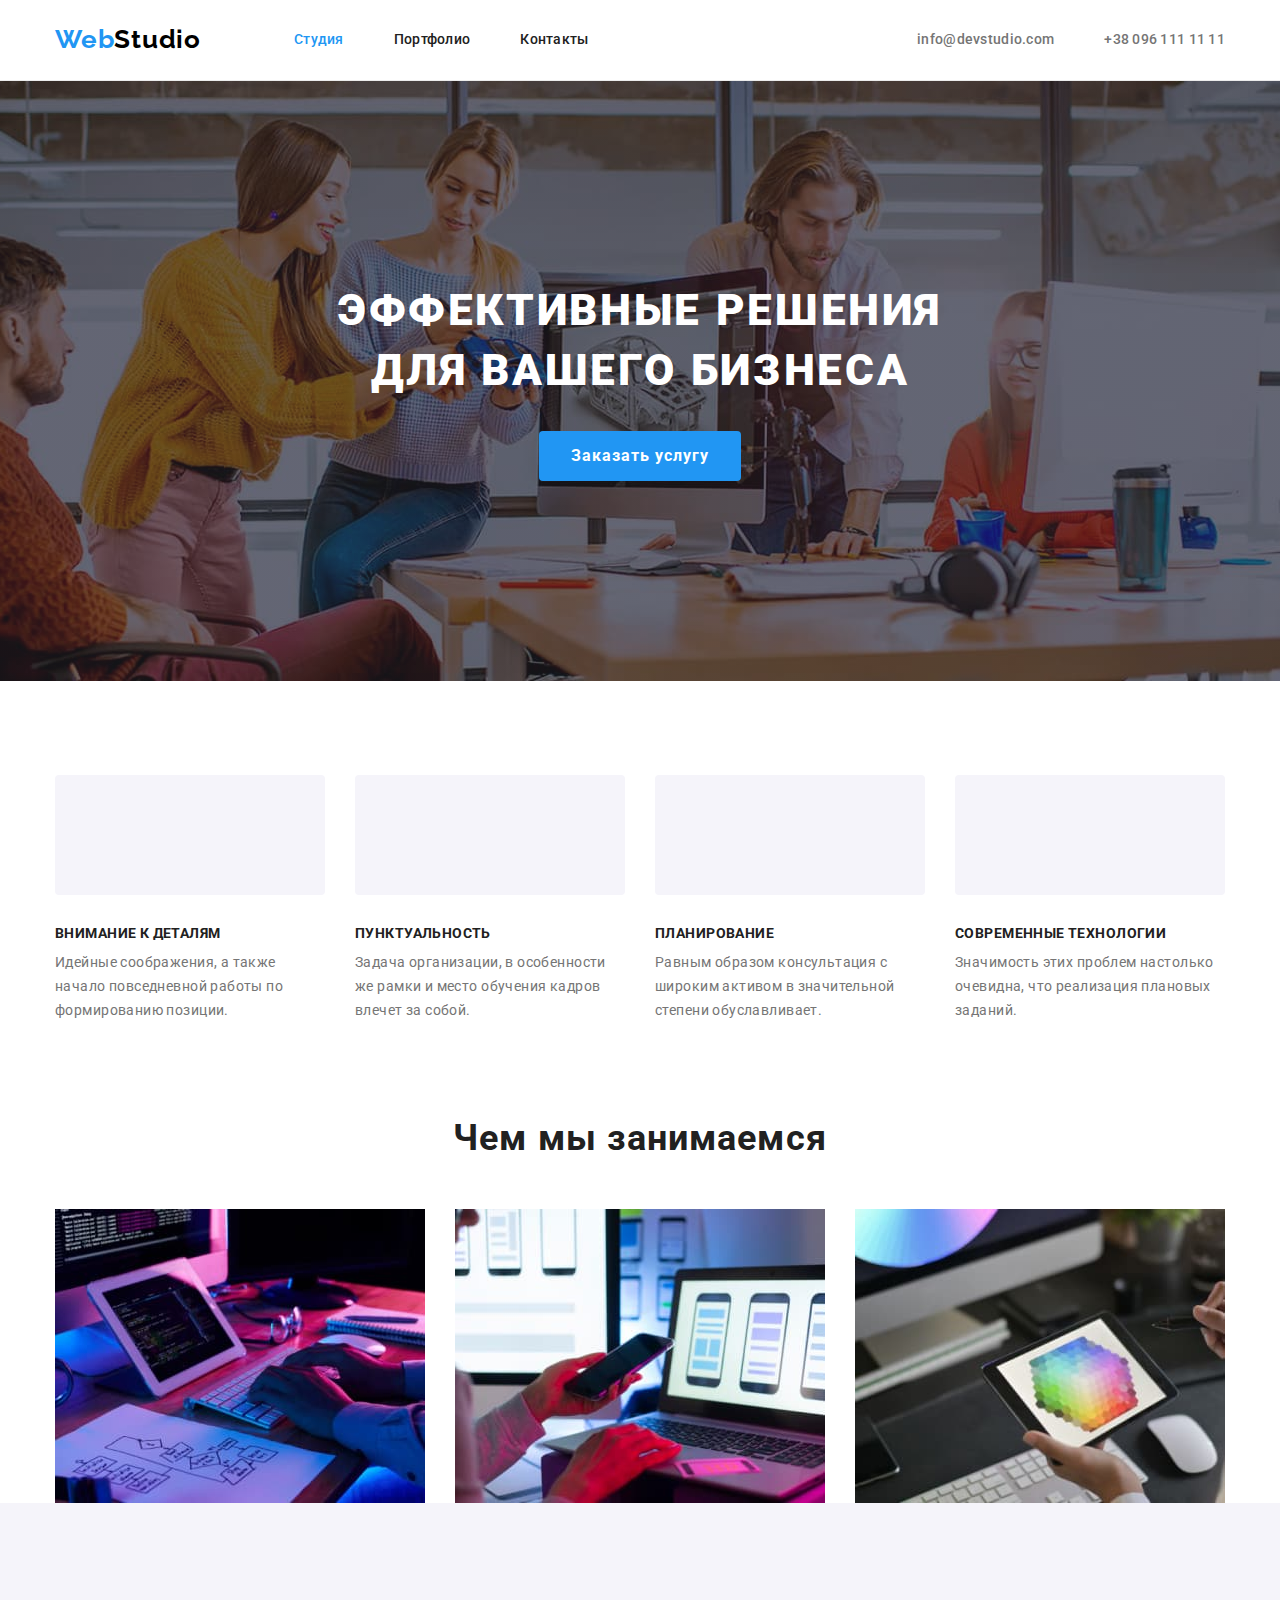
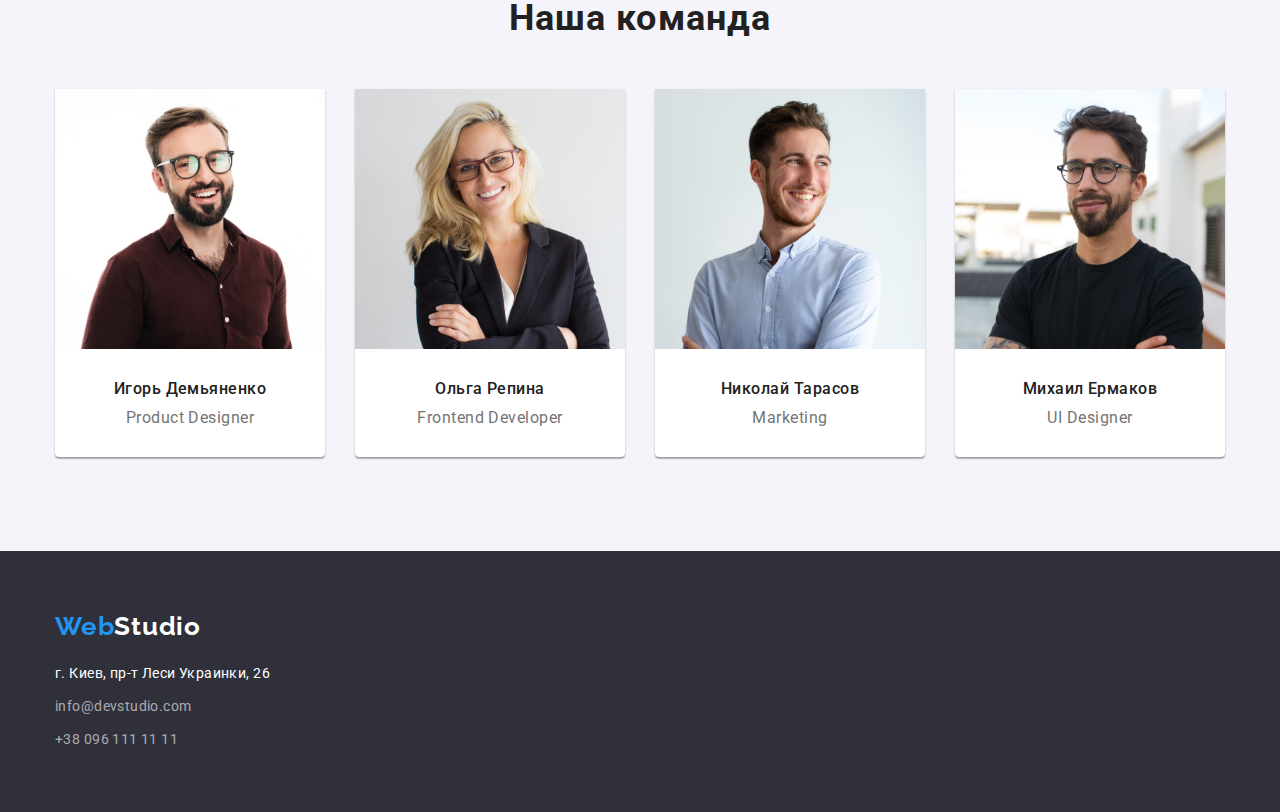
==== index.html @ 43b7c4d9 "залил hero градиентом" ====
<!DOCTYPE html>
<html lang="ru">
<head>
    <meta charset="UTF-8">
    <meta http-equiv="X-UA-Compatible" content="IE=edge">
    <meta name="viewport" content="width=device-width, initial-scale=1.0">
    <title>Студия</title>
    <link rel="preconnect" href="https://fonts.googleapis.com">
    <link rel="preconnect" href="https://fonts.gstatic.com" crossorigin>
    <link href="https://fonts.googleapis.com/css2?family=Raleway:wght@700&family=Roboto:wght@400;500;700;900&display=swap"
        rel="stylesheet">
    <link rel="stylesheet" href="https://cdnjs.cloudflare.com/ajax/libs/modern-normalize/1.1.0/modern-normalize.min.css"/>
    <link rel="stylesheet" href="./css/style.css">
</head>
<body>
    <!-- Шапка сайта -->
    <header class="header">
        <div class="container header-container">
            <nav class="header-nav">
                <a class="header-logo link" href="./index.html"><span class="web-logo">Web</span>Studio</a>
                <ul class="nav-list list">
                    <li class="nav-item"><a class="nav-link link current" href="./index.html">Студия</a></li>
                    <li class="nav-item"><a class="nav-link link" href="./portfolio.html">Портфолио</a></li>
                    <li class="nav-item"><a class="nav-link link" href="">Контакты</a></li>
                </ul>
            </nav>
            <ul class="contact-list list">
                <li class="contact-item"><a class="contact-link link" href="mailto:info@devstudio.com">info@devstudio.com</a></li>
                <li class="contact-item"><a class="contact-link link" href="tel:+380961111111">+38 096 111 11 11</a></li>
            </ul>
        </div>
    </header>
    
    <!-- Основная часть -->
    <main>
        <!-- Герой -->
        <section class="hero">
            <div class="container hero-container">
                <h1 class="hero-title">Эффективные решения <br> для вашего бизнеса</h1>
                <button class="hero-btn" type="button">Заказать услугу</button>
            </div>
        </section>
        <!-- Наши особенности (feature)-->
        <section class="section">
            <div class="container">
                <h2 hidden>Наши особенности</h2>
                <ul class="feature-list list">
                    <li class="feature-item">
                        <div class="feature-box"></div>
                        <h3 class="feature-title">Внимание к деталям</h3>
                        <p class="feature-text">Идейные соображения, а также начало повседневной работы по формированию позиции.</p>
                    </li>
                    <li class="feature-item">
                        <div class="feature-box"></div>
                        <h3 class="feature-title">Пунктуальность</h3>
                        <p class="feature-text">Задача организации, в особенности же рамки и место обучения кадров влечет за собой.</p>
                    </li>
                    <li class="feature-item">
                        <div class="feature-box"></div>
                        <h3 class="feature-title">Планирование</h3>
                        <p class="feature-text">Равным образом консультация с широким активом в значительной степени обуславливает.</p>
                    </li>
                    <li class="feature-item">
                        <div class="feature-box"></div>
                        <h3 class="feature-title">Современные технологии</h3>
                        <p class="feature-text">Значимость этих проблем настолько очевидна, что реализация плановых заданий.</p>
                    </li>
                </ul>
            </div>
        </section>
        <!-- Чем мы занимаемся (activity)-->
        <section class="section no-padding">
            <div class="container">
                <h2 class="activity-title">Чем мы занимаемся</h2>
                <ul class="activity-list list">
                    <li class="activity-item"><img src="./img/img_about1.jpg" alt="чем мы занимаемся" width="370" height="294"></li>
                    <li class="activity-item"><img src="./img/img_about2.jpg" alt="чем мы занимаемся" width="370" height="294"></li>
                    <li class="activity-item"><img src="./img/img_about3.jpg" alt="чем мы занимаемся" width="370" height="294"></li>
                </ul>
            </div>
        </section>
        <!-- Наша команда -->
        <section class="section team">
            <div class="container">
                <h2 class="team-title">Наша команда</h2>
                <ul class="team-list list">
                    <li class="team-item">
                        <img class="team-photo" src="img/team_card_1.jpg" alt="Игорь Демьяненко" width="270">
                        <h3 class="team-title-name">Игорь Демьяненко</h3>
                        <p class="team-text">Product Designer</p>
                    </li>
                    <li class="team-item">
                        <img class="team-photo" src="img/team_card_2.jpg" alt="Ольга Репина" width="270">
                        <h3 class="team-title-name">Ольга Репина</h3>
                        <p class="team-text">Frontend Developer</p>
                    </li>
                    <li class="team-item">
                        <img class="team-photo" src="img/team_card_3.jpg" alt="Николай Тарасов" width="270">
                        <h3 class="team-title-name">Николай Тарасов</h3>
                        <p class="team-text">Marketing</p>
                    </li>
                    <li class="team-item">
                        <img class="team-photo" src="img/team_card_4.jpg" alt="Михаил Ермаков" width="270">
                        <h3 class="team-title-name">Михаил Ермаков</h3>
                        <p class="team-text">UI Designer</p>
                    </li>
                </ul>
            </div>
        </section>
    </main>
    
    <!-- Подвал -->
    <footer class="footer">
        <div class="container">
            <a class="footer-logo link" href="./index.html"><span class="web-logo">Web</span>Studio</a>
            <address class="footer-adress">
                <ul class="footer-list list">
                    <li class="footer-item"><a class="footer-link link adr" href="https://goo.gl/maps/FyRtDCah4eufWKgu7" target="_blank">г. Киев, пр-т Леси Украинки, 26</a></li>
                    <li class="footer-item"><a class="footer-link link" href="mailto:info@devstudio.com">info@devstudio.com</a></li>
                    <li class="footer-item"><a class="footer-link link" href="tel:+380961111111">+38 096 111 11 11</a></li>
                </ul>
            </address>
        </div>
    </footer>
</body>
</html>
---- css/style.css ----
/* основной цвет текста #212121 */
/* вторичный цвет текста #757575 */
/* имейл и телефон в футере rgba(255, 255, 255, 0,6) */
/* акцент #2196F3 */
/* основной белый фон и белый шрифт #FFFFFF */
/* серый фон #F5F4FA */
/* темно синий фон героя и футера #2F303A */

:root {
  --main-text-color: #212121;
  --secondary-text-color: #757575;
  --white-text-color: #ffffff;
  --accent-color: #2196f3;
  --backgr-btn-color: #f5f4fa;
  --card-set-gap: 30px;
}
p,
h1,
h2,
h3 {
  margin: 0;
}
ul {
  margin: 0;
  padding-left: 0;
}
img {
  display: block;
  max-width: 100%;
  height: auto;
}
body {
  font-family: 'Roboto', sans-serif;
  color: var(--main-text-color);
  background-color: #ffffff;
}
/* основной цвет текста */
.feature-title,
.activity-title,
.team-title,
.team-title-name,
.work-title {
  color: var(--main-text-color);
}
/* вторичный цвет текста */
.contact-link,
.feature-text,
.team-text,
.work-text {
  color: var(--secondary-text-color);
}
/* Убираем точки перед списком */
.list {
  list-style: none;
}
/* Убираем подчеркивание у ссылок */
.link {
  text-decoration: none;
}
.section {
  padding-top: 94px;
  padding-bottom: 94px;
}
.section.no-padding {
  padding-top: 0;
  padding-bottom: 0;
}
.container {
  width: 1200px;
  margin: 0 auto;
  padding-left: 15px;
  padding-right: 15px;
}

/*-------------- HEADER-------------- */
.header {
  padding-top: 24px;
  padding-bottom: 25px;
  border-bottom: 1px solid #ececec;
}
.header-container {
  display: flex;
  align-items: center;
}
.header-nav {
  display: flex;
  align-items: center;
}
/* Основной цвет логотипа */
.header-logo {
  margin-right: 93px;

  font-family: 'Raleway', sans-serif;
  font-weight: 700;
  font-size: 26px;
  line-height: calc(31 / 26);
  letter-spacing: 0.03em;
  color: #000000;
}
/* Красит часть логотипа в синий цвет в хидере и футере*/
.web-logo {
  color: var(--accent-color);
}
/* элементы навигации в хидере студии*/
.nav-list {
  display: flex;
}
.nav-link {
  font-weight: 500;
  font-size: 14px;
  line-height: calc(16 / 14);
  letter-spacing: 0.02em;
  color: inherit;
}
.nav-link:hover,
.nav-link:focus {
  color: var(--accent-color);
}
.nav-link.current {
  color: var(--accent-color);
}
.nav-item:not(:last-child) {
  margin-right: 50px;
}
.contact-list {
  margin-left: auto;
  display: flex;
}
.contact-link {
  font-weight: 500;
  font-size: 14px;
  line-height: calc(16 / 14);
  letter-spacing: 0.02em;
}
.contact-link:hover,
.contact-link:focus {
  color: var(--accent-color);
}
.contact-item:not(:last-child) {
  margin-right: 50px;
}
/*----------- HERO------------- */
.hero {
  margin: 0 auto;
  max-width: 1600px;
  height: 600px;

  background-color: #c4c4c4;
  background-image: linear-gradient(
      to right,
      rgba(47, 48, 58, 0.4),
      rgba(47, 48, 58, 0.4)
    ),
    url(../img/hero.jpg);
  background-repeat: no-repeat;
  background-position: center;
  background-size: cover;
}
.hero-container {
  padding-bottom: 200px;
  text-align: center;
}
.hero-title {
  padding-top: 200px;
  margin-bottom: 30px;

  font-weight: 900;
  font-size: 44px;
  line-height: 1.36;
  text-align: center;
  letter-spacing: 0.06em;
  text-transform: uppercase;
  color: var(--white-text-color);
}
/* Кнопка героя */
.hero-btn {
  padding: 8px 30px;

  font-family: inherit;
  font-weight: 700;
  font-size: 16px;
  line-height: 1.87;
  letter-spacing: 0.06em;
  color: var(--white-text-color);
  background-color: var(--accent-color);
  border-color: transparent;
  cursor: pointer;
  border-radius: 4px;
}

/*-------НАШИ ОСОБЕННОСТИ------- */
.feature-list {
  display: flex;
}
.feature-item:not(:last-child) {
  margin-right: 30px;
}
.feature-box {
  margin-bottom: 30px;
  width: 270px;
  height: 120px;
  background-color: var(--backgr-btn-color);
  border-radius: 4px;
}
.feature-title {
  margin-bottom: 10px;

  font-size: 14px;
  line-height: calc(16 / 14);
  letter-spacing: 0.03em;
  text-transform: uppercase;
}
.feature-text {
  font-size: 14px;
  line-height: 1.71;
  letter-spacing: 0.03em;
}

/*-------ЧЕМ ЗАНИМАЕМСЯ------- */
.activity-list {
  display: flex;
}
.activity-item:not(:last-child) {
  margin-right: 30px;
}
.activity-title {
  margin-bottom: 50px;

  font-size: 36px;
  line-height: calc(42 / 36);
  text-align: center;
  letter-spacing: 0.03em;
}

/*-------НАША КОМАНДА------- */
.team {
  background-color: var(--backgr-btn-color);
}
.team-list {
  display: flex;
  padding-top: 0px;
}
.team-item:not(:last-child) {
  margin-right: 30px;
}
.team-item {
  border-radius: 0px 0px 4px 4px;
  box-shadow: 0px 1px 3px rgba(0, 0, 0, 0.12), 0px 1px 1px rgba(0, 0, 0, 0.14),
    0px 2px 1px rgba(0, 0, 0, 0.2);
  background-color: #ffffff;
}
.team-photo {
  margin-bottom: 30px;
}
.team-title {
  margin-bottom: 50px;

  font-size: 36px;
  line-height: calc(42 / 36);
  text-align: center;
  letter-spacing: 0.03em;
}
.team-title-name {
  margin-bottom: 10px;

  font-weight: 500;
  font-size: 16px;
  line-height: calc(19 / 16);
  text-align: center;
  letter-spacing: 0.03em;
}
.team-text {
  padding-bottom: 30px;

  font-size: 16px;
  line-height: calc(19 / 16);
  text-align: center;
  letter-spacing: 0.03em;
}

/*---КНОПКИ ФИЛЬТРОВ В ПОРТФОЛИО---*/
.filter-list {
  display: flex;
  margin-bottom: 50px;
  justify-content: center;
}
.filter-item:not(:last-child) {
  margin-right: 8px;
}
.filter-btn {
  padding: 4px 20px;

  font-family: inherit;
  font-weight: 500;
  font-size: 16px;
  line-height: 1.62;
  text-align: center;
  letter-spacing: 0.03em;
  color: var(--main-text-color);
  background-color: var(--backgr-btn-color);
  border-color: transparent;
  cursor: pointer;
  border-radius: 4px;
}
.filter-btn:hover,
.filter-btn:focus {
  color: var(--white-text-color);
  background-color: var(--accent-color);
}
.filter-btn.current {
  color: var(--white-text-color);
  background-color: var(--accent-color);
}

/*--------ПРИМЕРЫ РАБОТ ПОРТФОЛИО------ */
.work-list {
  display: flex;
  flex-wrap: wrap;
  margin-left: calc(-1 * var(--card-set-gap));
  margin-top: calc(-1 * var(--card-set-gap));
}
.work-item {
  flex-basis: calc(100% / 3 - var(--card-set-gap));
  margin-left: var(--card-set-gap);
  margin-top: var(--card-set-gap);
  border: 1px solid #eeeeee;
}
.work-photo {
  margin-bottom: 20px;
}
.work-content {
  padding-left: 24px;
  padding-bottom: 20px;
}
.work-title {
  margin-bottom: 4px;

  font-size: 18px;
  line-height: 2;
  letter-spacing: 0.06em;
}
.work-text {
  font-size: 16px;
  line-height: 1.87;
  letter-spacing: 0.03em;
}

/*----------- FOOTER------------- */
.footer {
  background-color: #2f303a;
}
.footer-logo {
  display: block;
  padding-top: 60px;
  margin-bottom: 20px;

  font-family: 'Raleway', sans-serif;
  font-weight: 700;
  font-size: 26px;
  line-height: calc(31 / 26);
  letter-spacing: 0.03em;
  color: var(--white-text-color);
}
.footer-item:not(:last-child) {
  margin-bottom: 9px;
}
.footer-list {
  padding-bottom: 60px;
}
.footer-link {
  font-style: normal;
  font-size: 14px;
  line-height: 1.71;
  letter-spacing: 0.03em;
  color: rgba(255, 255, 255, 0.6);
}
.footer-link.adr {
  color: var(--white-text-color);
}
.footer-link:hover,
.footer-link:focus {
  color: var(--accent-color);
}
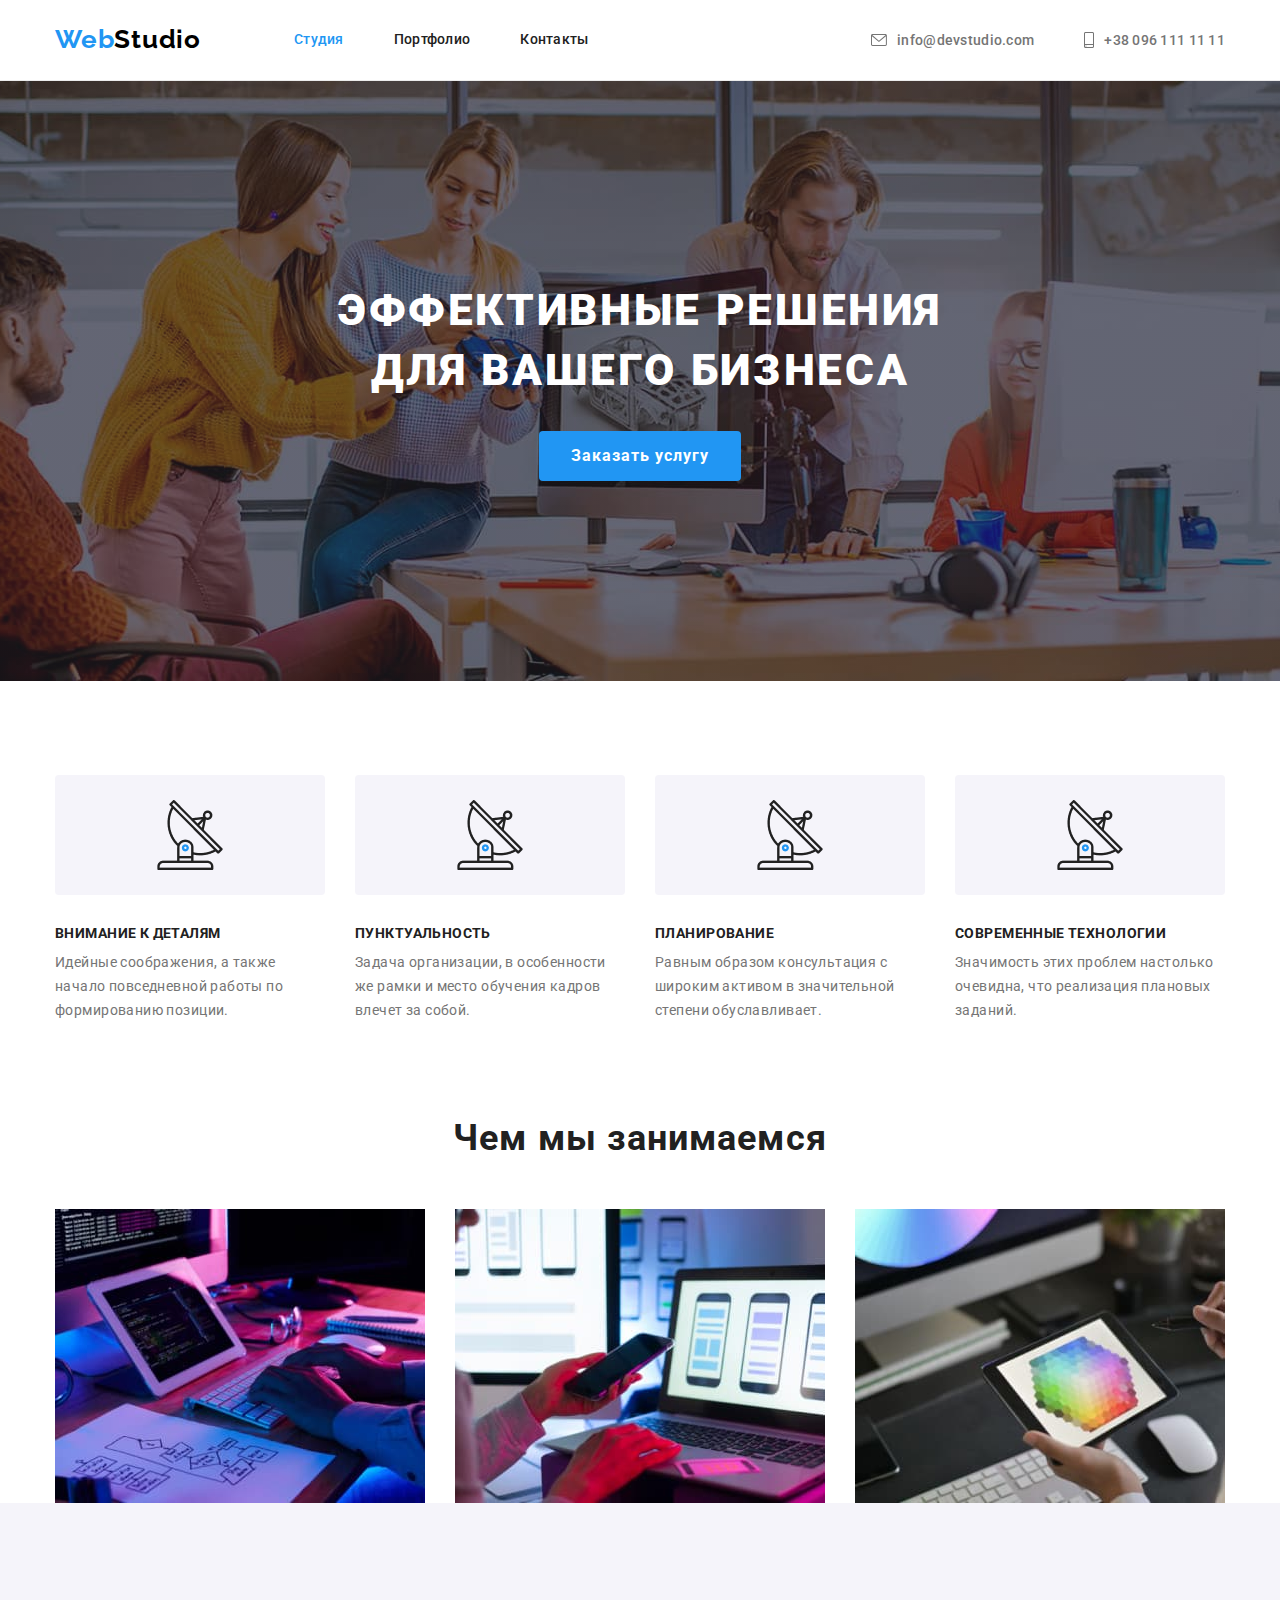
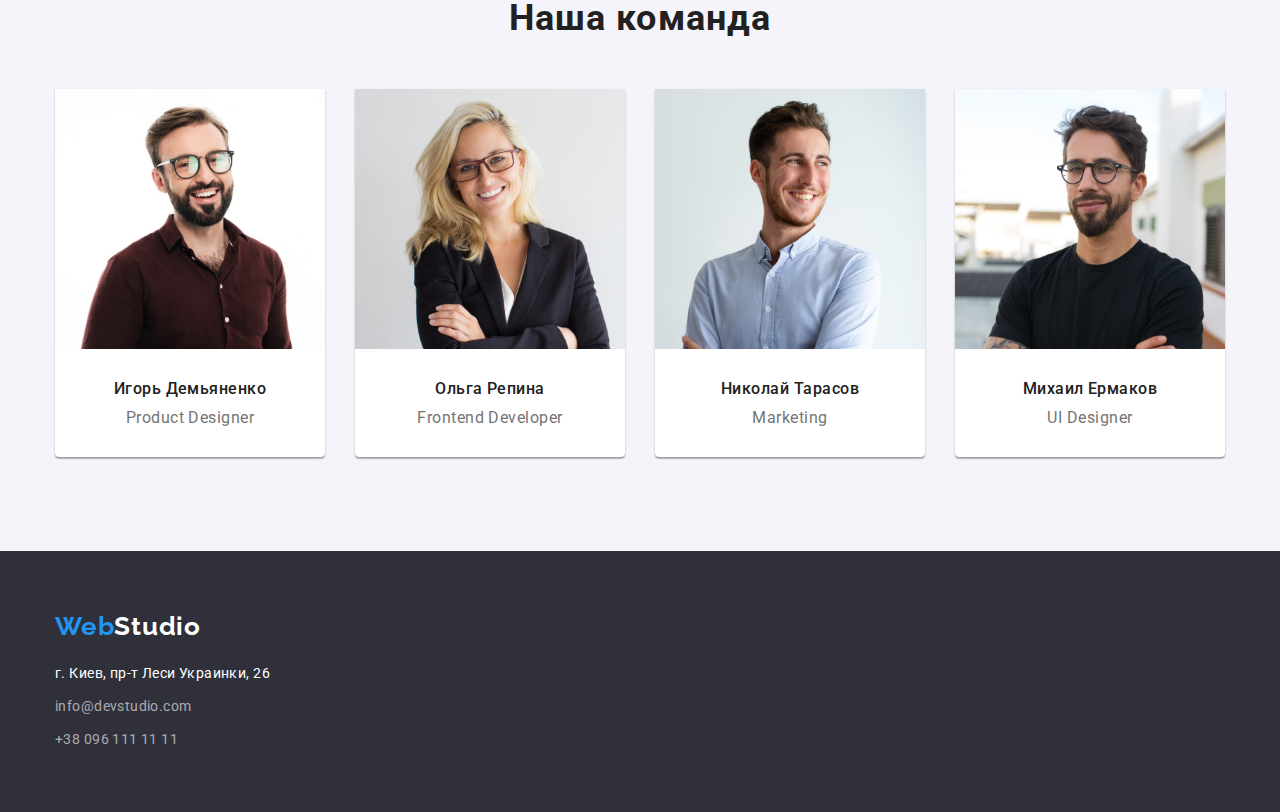
==== commit 0569d636: "сделал спрайт на иконки хидера" ====
--- a/index.html
+++ b/index.html
@@ -25,8 +25,22 @@
                 </ul>
             </nav>
             <ul class="contact-list list">
-                <li class="contact-item"><a class="contact-link link" href="mailto:info@devstudio.com">info@devstudio.com</a></li>
-                <li class="contact-item"><a class="contact-link link" href="tel:+380961111111">+38 096 111 11 11</a></li>
+                <li class="contact-item">
+                    <a class="contact-link link" href="mailto:info@devstudio.com">
+                        <svg class="mail-icon" width="16" height="12">
+                            <use href="./img/icons.svg#icon-envelope"></use>
+                        </svg>
+                        info@devstudio.com
+                    </a>
+                </li>
+                <li class="contact-item">
+                    <a class="contact-link link" href="tel:+380961111111">
+                        <svg class="phone-icon" width="10" height="16">
+                            <use href="./img/icons.svg#icon-smartphone"></use>
+                        </svg>
+                        +38 096 111 11 11
+                    </a>
+               </li>
             </ul>
         </div>
     </header>
@@ -46,22 +60,18 @@
                 <h2 hidden>Наши особенности</h2>
                 <ul class="feature-list list">
                     <li class="feature-item">
-                        <div class="feature-box"></div>
                         <h3 class="feature-title">Внимание к деталям</h3>
                         <p class="feature-text">Идейные соображения, а также начало повседневной работы по формированию позиции.</p>
                     </li>
                     <li class="feature-item">
-                        <div class="feature-box"></div>
                         <h3 class="feature-title">Пунктуальность</h3>
                         <p class="feature-text">Задача организации, в особенности же рамки и место обучения кадров влечет за собой.</p>
                     </li>
                     <li class="feature-item">
-                        <div class="feature-box"></div>
                         <h3 class="feature-title">Планирование</h3>
                         <p class="feature-text">Равным образом консультация с широким активом в значительной степени обуславливает.</p>
                     </li>
                     <li class="feature-item">
-                        <div class="feature-box"></div>
                         <h3 class="feature-title">Современные технологии</h3>
                         <p class="feature-text">Значимость этих проблем настолько очевидна, что реализация плановых заданий.</p>
                     </li>
--- a/css/style.css
+++ b/css/style.css
@@ -123,10 +123,13 @@
   margin-right: 50px;
 }
 .contact-list {
+  display: flex;
   margin-left: auto;
-  display: flex;
 }
 .contact-link {
+  display: flex;
+  align-items: center;
+
   font-weight: 500;
   font-size: 14px;
   line-height: calc(16 / 14);
@@ -139,6 +142,27 @@
 .contact-item:not(:last-child) {
   margin-right: 50px;
 }
+.mail-icon,
+.phone-icon {
+  margin-right: 10px;
+  fill: currentColor;
+}
+
+/* .contact-link.mail::before {
+  display: inline-block;
+  content: '';
+  width: 16px;
+  height: 12px;
+  margin-right: 10px;
+  background-image: url('../img/envelope.png');
+  background-size: contain;
+  background-repeat: no-repeat;
+  background-position: center;
+}
+.contact-link.mail:hover::before {
+  background-image: url('../img/envelope.svg');
+} */
+
 /*----------- HERO------------- */
 .hero {
   margin: 0 auto;
@@ -195,11 +219,16 @@
 .feature-item:not(:last-child) {
   margin-right: 30px;
 }
-.feature-box {
+.feature-item::before {
+  display: block;
+  content: '';
   margin-bottom: 30px;
   width: 270px;
   height: 120px;
   background-color: var(--backgr-btn-color);
+  background-image: url(../img/antena.png);
+  background-repeat: no-repeat;
+  background-position: center;
   border-radius: 4px;
 }
 .feature-title {
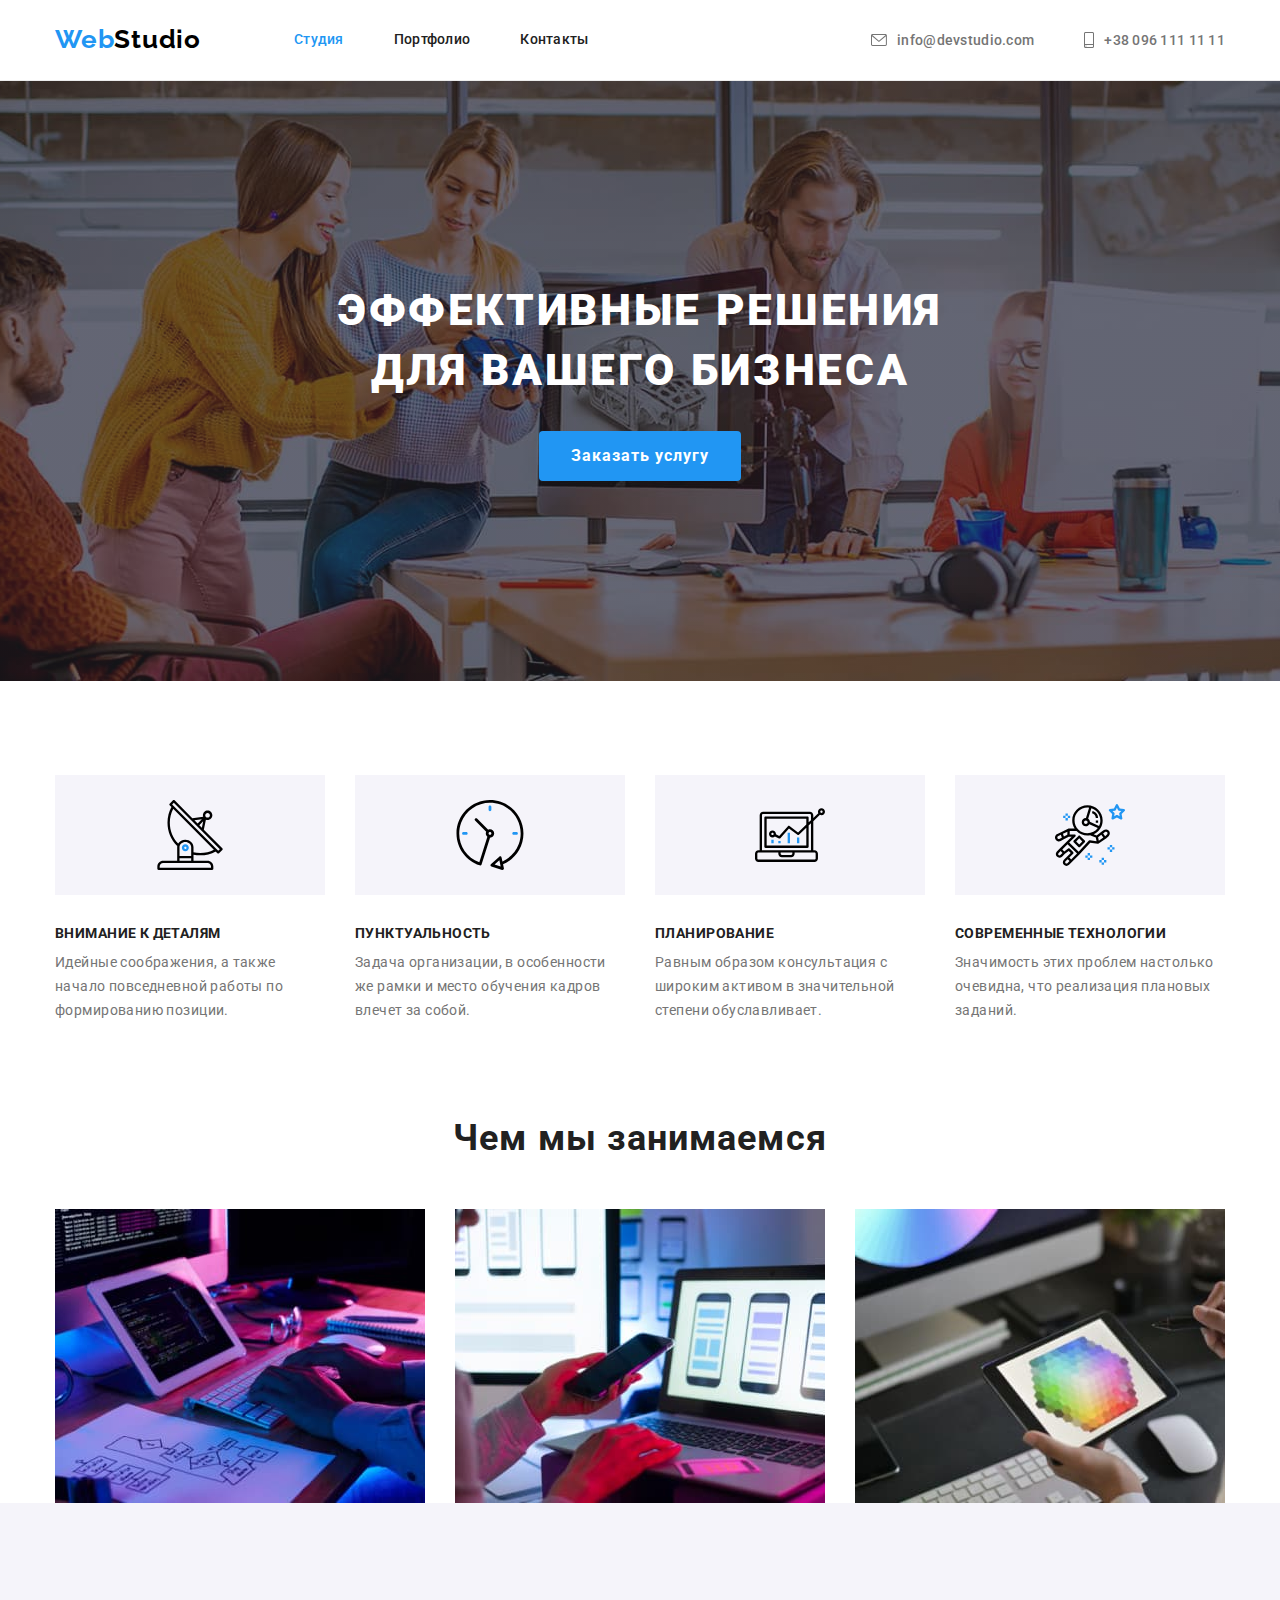
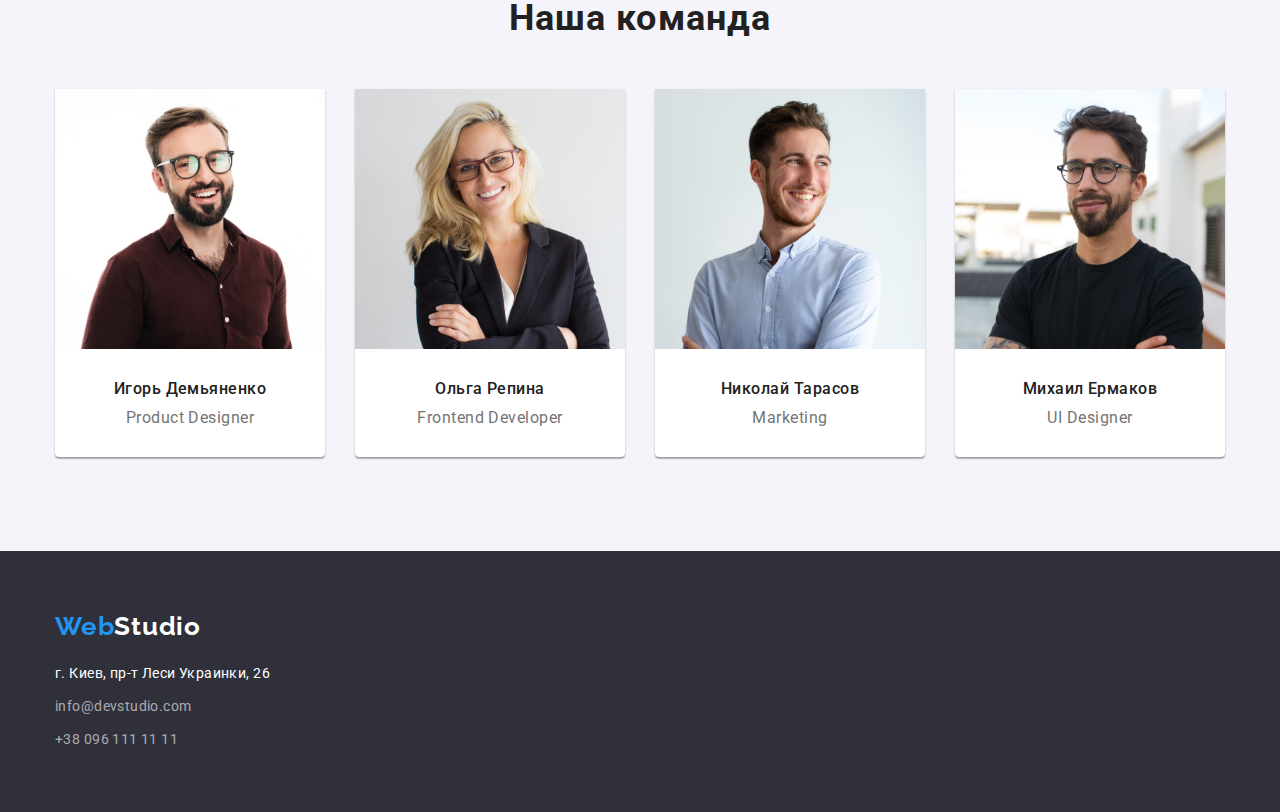
==== commit 4a3c4e5d: "добавил спрайт на фичи" ====
--- a/index.html
+++ b/index.html
@@ -60,18 +60,38 @@
                 <h2 hidden>Наши особенности</h2>
                 <ul class="feature-list list">
                     <li class="feature-item">
+                        <div class="box">
+                            <svg class="antena-icon" width="70" height="70">
+                                <use href="./img/icons.svg#icon-antenna"></use>
+                            </svg>
+                        </div>
                         <h3 class="feature-title">Внимание к деталям</h3>
                         <p class="feature-text">Идейные соображения, а также начало повседневной работы по формированию позиции.</p>
                     </li>
                     <li class="feature-item">
+                        <div class="box">
+                            <svg class="antena-icon" width="70" height="70">
+                                <use href="./img/icons.svg#icon-clock"></use>
+                            </svg>
+                        </div>
                         <h3 class="feature-title">Пунктуальность</h3>
                         <p class="feature-text">Задача организации, в особенности же рамки и место обучения кадров влечет за собой.</p>
                     </li>
                     <li class="feature-item">
+                        <div class="box">
+                            <svg class="antena-icon" width="70" height="70">
+                                <use href="./img/icons.svg#icon-diagram"></use>
+                            </svg>
+                        </div>
                         <h3 class="feature-title">Планирование</h3>
                         <p class="feature-text">Равным образом консультация с широким активом в значительной степени обуславливает.</p>
                     </li>
                     <li class="feature-item">
+                        <div class="box">
+                            <svg class="antena-icon" width="70" height="70">
+                                <use href="./img/icons.svg#icon-astronaut"></use>
+                            </svg>
+                        </div>
                         <h3 class="feature-title">Современные технологии</h3>
                         <p class="feature-text">Значимость этих проблем настолько очевидна, что реализация плановых заданий.</p>
                     </li>
--- a/css/style.css
+++ b/css/style.css
@@ -219,7 +219,17 @@
 .feature-item:not(:last-child) {
   margin-right: 30px;
 }
-.feature-item::before {
+.box {
+  display: flex;
+  margin-bottom: 30px;
+  width: 270px;
+  height: 120px;
+  background-color: var(--backgr-btn-color);
+  align-items: center;
+  justify-content: center;
+}
+
+/* .feature-item::before {
   display: block;
   content: '';
   margin-bottom: 30px;
@@ -230,7 +240,7 @@
   background-repeat: no-repeat;
   background-position: center;
   border-radius: 4px;
-}
+} */
 .feature-title {
   margin-bottom: 10px;
 
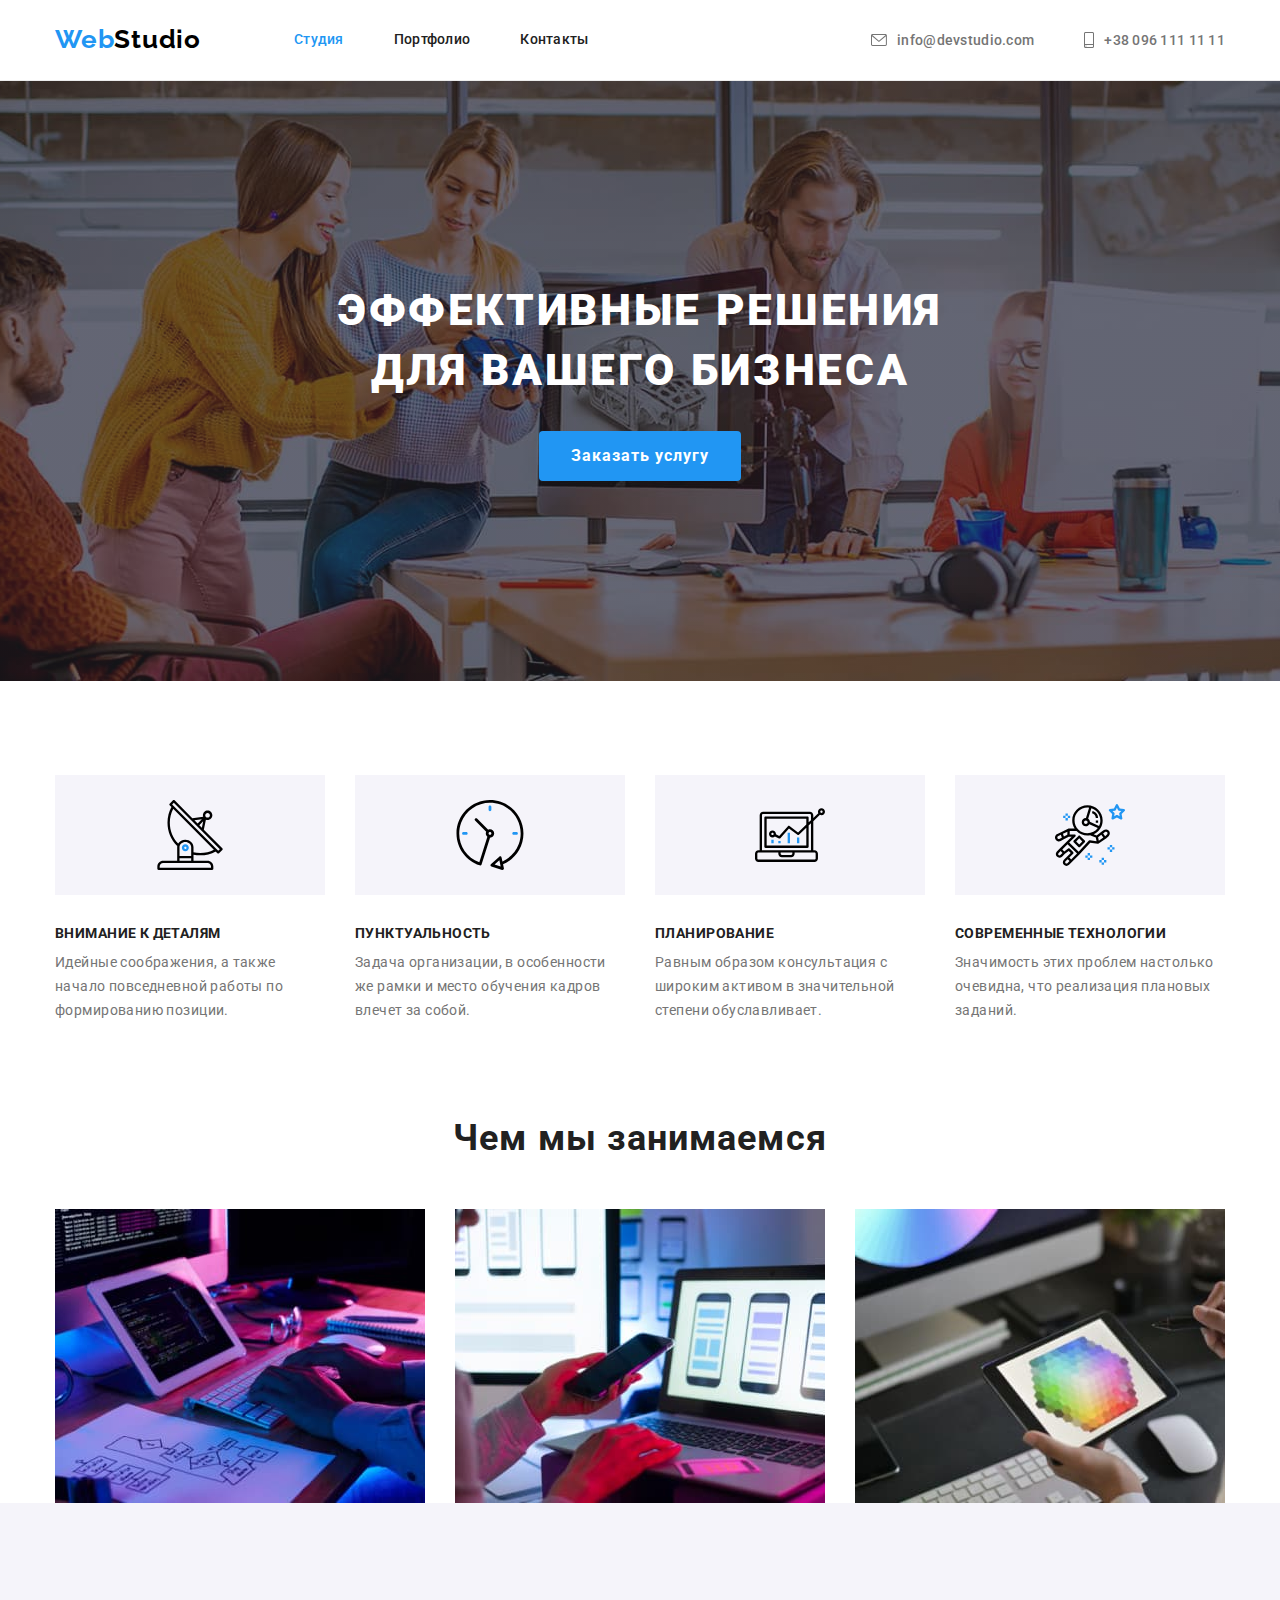
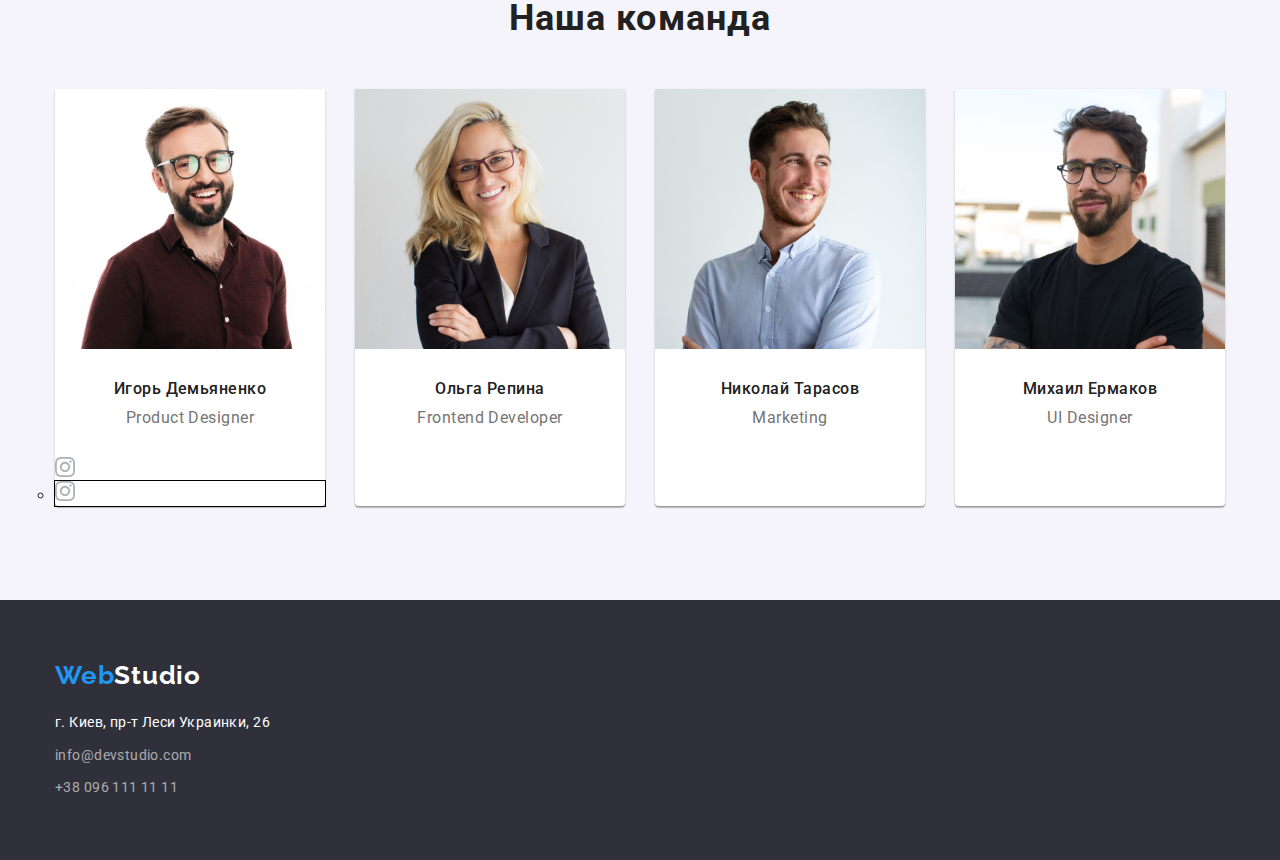
==== commit 72cdef22: "пуш для работы 041021" ====
--- a/index.html
+++ b/index.html
@@ -70,7 +70,7 @@
                     </li>
                     <li class="feature-item">
                         <div class="box">
-                            <svg class="antena-icon" width="70" height="70">
+                            <svg class="clock-icon" width="70" height="70">
                                 <use href="./img/icons.svg#icon-clock"></use>
                             </svg>
                         </div>
@@ -79,7 +79,7 @@
                     </li>
                     <li class="feature-item">
                         <div class="box">
-                            <svg class="antena-icon" width="70" height="70">
+                            <svg class="diagram-icon" width="70" height="70">
                                 <use href="./img/icons.svg#icon-diagram"></use>
                             </svg>
                         </div>
@@ -88,7 +88,7 @@
                     </li>
                     <li class="feature-item">
                         <div class="box">
-                            <svg class="antena-icon" width="70" height="70">
+                            <svg class="astronaut-icon" width="70" height="70">
                                 <use href="./img/icons.svg#icon-astronaut"></use>
                             </svg>
                         </div>
@@ -118,6 +118,16 @@
                         <img class="team-photo" src="img/team_card_1.jpg" alt="Игорь Демьяненко" width="270">
                         <h3 class="team-title-name">Игорь Демьяненко</h3>
                         <p class="team-text">Product Designer</p>
+                        <svg class="instagram-icon" width="20" height="20">
+                            <use href="./img/icons.svg#icon-instagram"></use>
+                        </svg>
+                        <ul class="team-icons">
+                            <li>
+                                <svg class="instagram-icon" width="20" height="20">
+                                    <use href="./img/icons.svg#icon-instagram"></use>
+                                </svg>
+                            </li>
+                        </ul>
                     </li>
                     <li class="team-item">
                         <img class="team-photo" src="img/team_card_2.jpg" alt="Ольга Репина" width="270">
--- a/css/style.css
+++ b/css/style.css
@@ -316,7 +316,13 @@
   text-align: center;
   letter-spacing: 0.03em;
 }
-
+.team-icons {
+  display: flex;
+  outline: 1px solid black;
+}
+.instagram-icon {
+  fill: teal;
+}
 /*---КНОПКИ ФИЛЬТРОВ В ПОРТФОЛИО---*/
 .filter-list {
   display: flex;
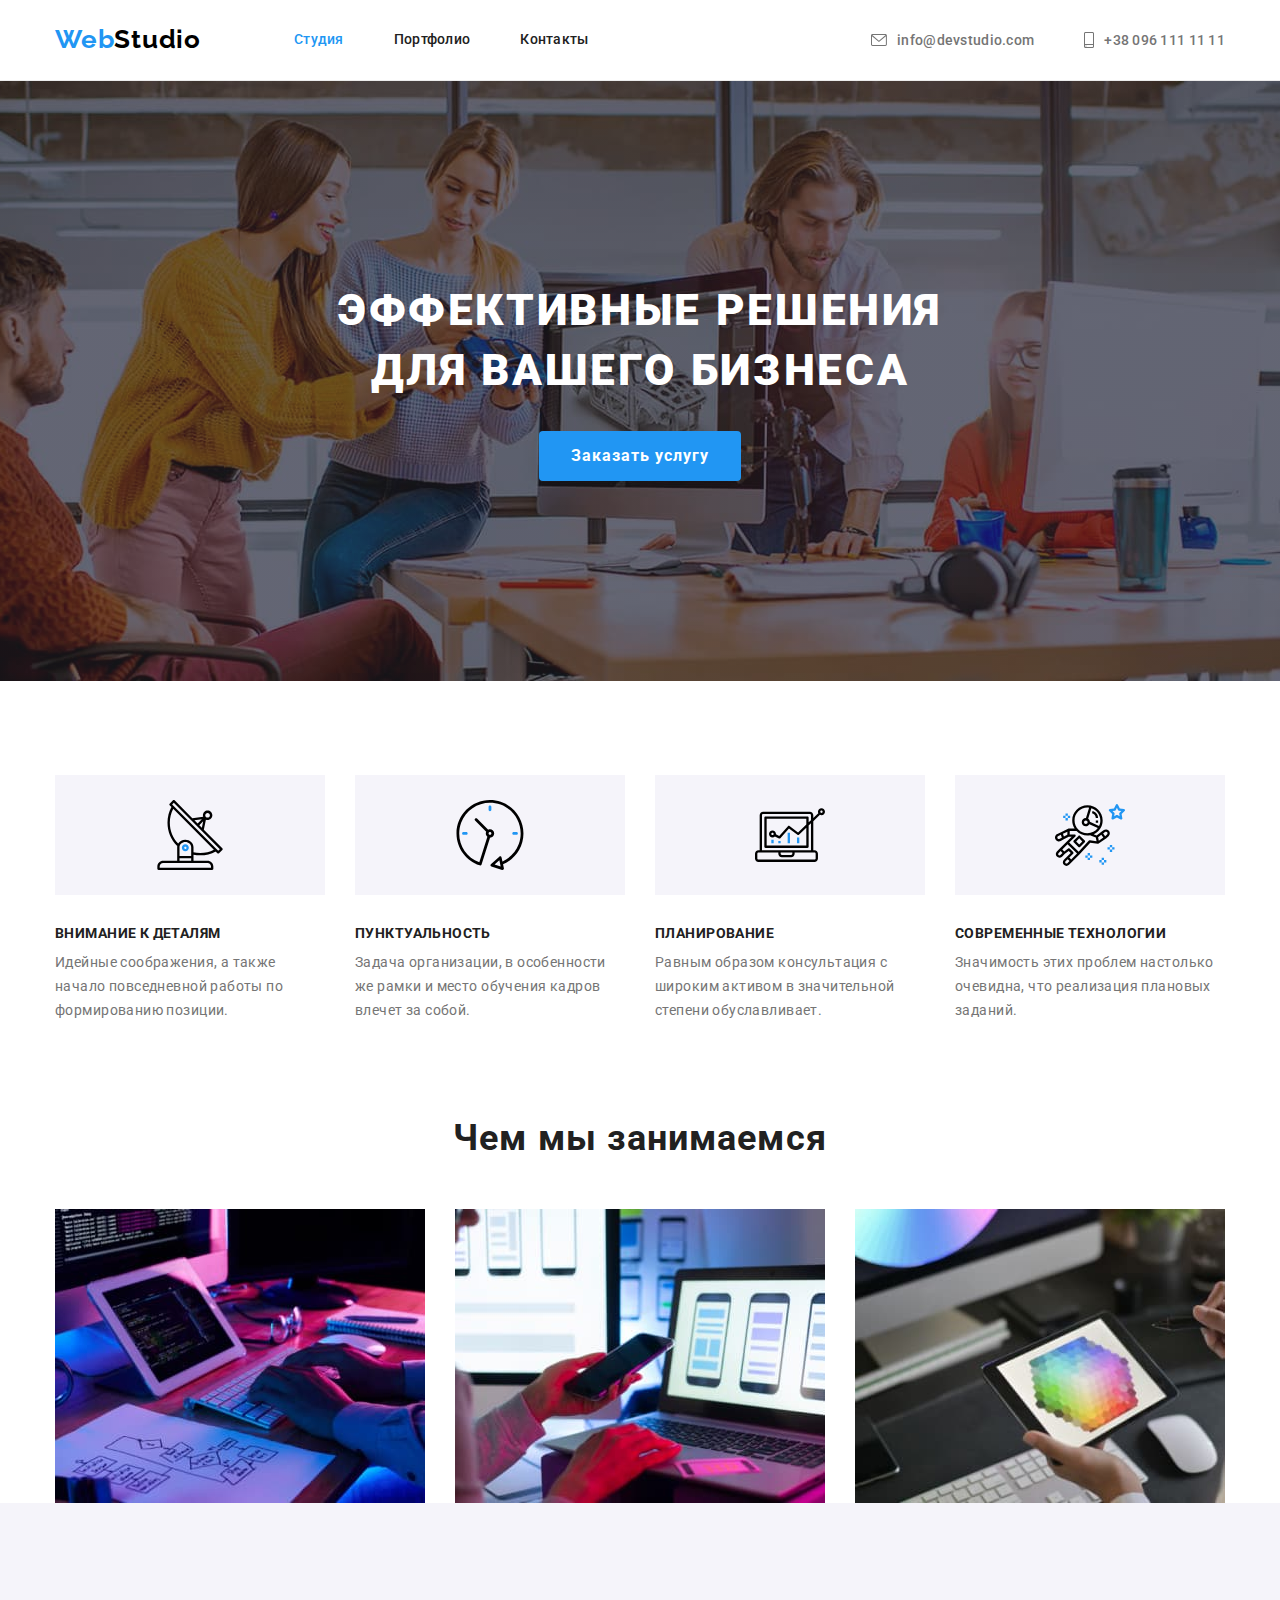
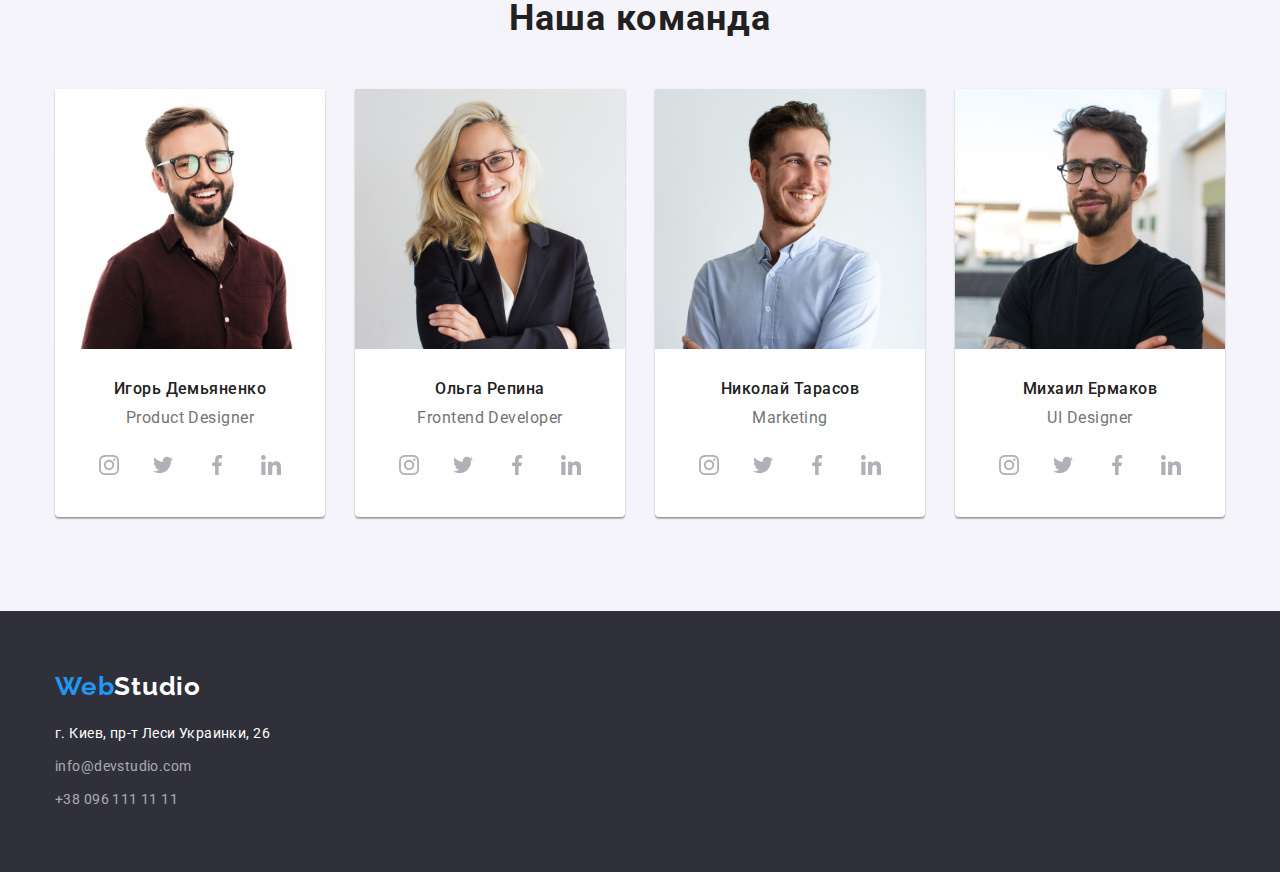
==== commit b618111f: "закончил спрайт для иконок команды" ====
--- a/index.html
+++ b/index.html
@@ -27,7 +27,7 @@
             <ul class="contact-list list">
                 <li class="contact-item">
                     <a class="contact-link link" href="mailto:info@devstudio.com">
-                        <svg class="mail-icon" width="16" height="12">
+                        <svg class="header-icon" width="16" height="12">
                             <use href="./img/icons.svg#icon-envelope"></use>
                         </svg>
                         info@devstudio.com
@@ -35,7 +35,7 @@
                 </li>
                 <li class="contact-item">
                     <a class="contact-link link" href="tel:+380961111111">
-                        <svg class="phone-icon" width="10" height="16">
+                        <svg class="header-icon" width="10" height="16">
                             <use href="./img/icons.svg#icon-smartphone"></use>
                         </svg>
                         +38 096 111 11 11
@@ -61,7 +61,7 @@
                 <ul class="feature-list list">
                     <li class="feature-item">
                         <div class="box">
-                            <svg class="antena-icon" width="70" height="70">
+                            <svg class="feature-icon" width="70" height="70">
                                 <use href="./img/icons.svg#icon-antenna"></use>
                             </svg>
                         </div>
@@ -70,7 +70,7 @@
                     </li>
                     <li class="feature-item">
                         <div class="box">
-                            <svg class="clock-icon" width="70" height="70">
+                            <svg class="feature-icon" width="70" height="70">
                                 <use href="./img/icons.svg#icon-clock"></use>
                             </svg>
                         </div>
@@ -79,7 +79,7 @@
                     </li>
                     <li class="feature-item">
                         <div class="box">
-                            <svg class="diagram-icon" width="70" height="70">
+                            <svg class="feature-icon" width="70" height="70">
                                 <use href="./img/icons.svg#icon-diagram"></use>
                             </svg>
                         </div>
@@ -88,7 +88,7 @@
                     </li>
                     <li class="feature-item">
                         <div class="box">
-                            <svg class="astronaut-icon" width="70" height="70">
+                            <svg class="feature-icon" width="70" height="70">
                                 <use href="./img/icons.svg#icon-astronaut"></use>
                             </svg>
                         </div>
@@ -118,14 +118,34 @@
                         <img class="team-photo" src="img/team_card_1.jpg" alt="Игорь Демьяненко" width="270">
                         <h3 class="team-title-name">Игорь Демьяненко</h3>
                         <p class="team-text">Product Designer</p>
-                        <svg class="instagram-icon" width="20" height="20">
-                            <use href="./img/icons.svg#icon-instagram"></use>
-                        </svg>
-                        <ul class="team-icons">
-                            <li>
-                                <svg class="instagram-icon" width="20" height="20">
-                                    <use href="./img/icons.svg#icon-instagram"></use>
-                                </svg>
+                        <ul class="team-icon-list list">
+                            <li class="team-icon-item">
+                                <a class="team-icon-link link" href="">
+                                    <svg class="team-icon" width="20" height="20">
+                                        <use href="./img/icons.svg#icon-instagram"></use>
+                                    </svg>
+                                </a>
+                            </li>
+                            <li class="team-icon-item">
+                                <a class="team-icon-link link" href="">
+                                    <svg class="team-icon" width="20" height="20">
+                                        <use href="./img/icons.svg#icon-twitter"></use>
+                                    </svg>
+                                </a>
+                            </li>
+                            <li class="team-icon-item">
+                                <a class="team-icon-link link" href="">
+                                    <svg class="team-icon" width="20" height="20">
+                                        <use href="./img/icons.svg#icon-facebook"></use>
+                                    </svg>
+                                </a>
+                            </li>
+                            <li class="team-icon-item">
+                                <a class="team-icon-link link" href="">
+                                    <svg class="team-icon" width="20" height="20">
+                                        <use href="./img/icons.svg#icon-linkedin"></use>
+                                    </svg>
+                                </a>
                             </li>
                         </ul>
                     </li>
@@ -133,16 +153,106 @@
                         <img class="team-photo" src="img/team_card_2.jpg" alt="Ольга Репина" width="270">
                         <h3 class="team-title-name">Ольга Репина</h3>
                         <p class="team-text">Frontend Developer</p>
+                        <ul class="team-icon-list list">
+                            <li class="team-icon-item">
+                                <a class="team-icon-link link" href="">
+                                    <svg class="team-icon" width="20" height="20">
+                                        <use href="./img/icons.svg#icon-instagram"></use>
+                                    </svg>
+                                </a>
+                            </li>
+                            <li class="team-icon-item">
+                                <a class="team-icon-link link" href="">
+                                    <svg class="team-icon" width="20" height="20">
+                                        <use href="./img/icons.svg#icon-twitter"></use>
+                                    </svg>
+                                </a>
+                            </li>
+                            <li class="team-icon-item">
+                                <a class="team-icon-link link" href="">
+                                    <svg class="team-icon" width="20" height="20">
+                                        <use href="./img/icons.svg#icon-facebook"></use>
+                                    </svg>
+                                </a>
+                            </li>
+                            <li class="team-icon-item">
+                                <a class="team-icon-link link" href="">
+                                    <svg class="team-icon" width="20" height="20">
+                                        <use href="./img/icons.svg#icon-linkedin"></use>
+                                    </svg>
+                                </a>
+                            </li>
+                        </ul>
                     </li>
                     <li class="team-item">
                         <img class="team-photo" src="img/team_card_3.jpg" alt="Николай Тарасов" width="270">
                         <h3 class="team-title-name">Николай Тарасов</h3>
                         <p class="team-text">Marketing</p>
+                        <ul class="team-icon-list list">
+                            <li class="team-icon-item">
+                                <a class="team-icon-link link" href="">
+                                    <svg class="team-icon" width="20" height="20">
+                                        <use href="./img/icons.svg#icon-instagram"></use>
+                                    </svg>
+                                </a>
+                            </li>
+                            <li class="team-icon-item">
+                                <a class="team-icon-link link" href="">
+                                    <svg class="team-icon" width="20" height="20">
+                                        <use href="./img/icons.svg#icon-twitter"></use>
+                                    </svg>
+                                </a>
+                            </li>
+                            <li class="team-icon-item">
+                                <a class="team-icon-link link" href="">
+                                    <svg class="team-icon" width="20" height="20">
+                                        <use href="./img/icons.svg#icon-facebook"></use>
+                                    </svg>
+                                </a>
+                            </li>
+                            <li class="team-icon-item">
+                                <a class="team-icon-link link" href="">
+                                    <svg class="team-icon" width="20" height="20">
+                                        <use href="./img/icons.svg#icon-linkedin"></use>
+                                    </svg>
+                                </a>
+                            </li>
+                        </ul>
                     </li>
                     <li class="team-item">
                         <img class="team-photo" src="img/team_card_4.jpg" alt="Михаил Ермаков" width="270">
                         <h3 class="team-title-name">Михаил Ермаков</h3>
                         <p class="team-text">UI Designer</p>
+                        <ul class="team-icon-list list">
+                            <li class="team-icon-item">
+                                <a class="team-icon-link link" href="">
+                                    <svg class="team-icon" width="20" height="20">
+                                        <use href="./img/icons.svg#icon-instagram"></use>
+                                    </svg>
+                                </a>
+                            </li>
+                            <li class="team-icon-item">
+                                <a class="team-icon-link link" href="">
+                                    <svg class="team-icon" width="20" height="20">
+                                        <use href="./img/icons.svg#icon-twitter"></use>
+                                    </svg>
+                                </a>
+                            </li>
+                            <li class="team-icon-item">
+                                <a class="team-icon-link link" href="">
+                                    <svg class="team-icon" width="20" height="20">
+                                        <use href="./img/icons.svg#icon-facebook"></use>
+                                    </svg>
+                                </a>
+                            </li>
+                            <li class="team-icon-item">
+                                <a class="team-icon-link link" href="">
+                                    <svg class="team-icon" width="20" height="20">
+                                        <use href="./img/icons.svg#icon-linkedin"></use>
+                                    </svg>
+                                </a>
+                            </li>
+                        </ul>
                     </li>
                 </ul>
             </div>
--- a/css/style.css
+++ b/css/style.css
@@ -142,8 +142,7 @@
 .contact-item:not(:last-child) {
   margin-right: 50px;
 }
-.mail-icon,
-.phone-icon {
+.header-icon {
   margin-right: 10px;
   fill: currentColor;
 }
@@ -287,6 +286,7 @@
   box-shadow: 0px 1px 3px rgba(0, 0, 0, 0.12), 0px 1px 1px rgba(0, 0, 0, 0.14),
     0px 2px 1px rgba(0, 0, 0, 0.2);
   background-color: #ffffff;
+  padding-bottom: 30px;
 }
 .team-photo {
   margin-bottom: 30px;
@@ -309,20 +309,39 @@
   letter-spacing: 0.03em;
 }
 .team-text {
-  padding-bottom: 30px;
+  margin-bottom: 16px;
 
   font-size: 16px;
   line-height: calc(19 / 16);
   text-align: center;
   letter-spacing: 0.03em;
 }
-.team-icons {
-  display: flex;
-  outline: 1px solid black;
-}
-.instagram-icon {
-  fill: teal;
-}
+.team-icon-list {
+  padding: 0;
+  display: flex;
+  justify-content: center;
+}
+.team-icon-item:not(:last-child) {
+  margin-right: 10px;
+}
+.team-icon-link {
+  display: flex;
+  justify-content: center;
+  align-items: center;
+  width: 44px;
+  height: 44px;
+  border-radius: 50%;
+  color: #afb1b8;
+}
+.team-icon-link:hover,
+.team-icon-link:focus {
+  background-color: var(--accent-color);
+  color: var(--white-text-color);
+}
+.team-icon {
+  fill: currentColor;
+}
+
 /*---КНОПКИ ФИЛЬТРОВ В ПОРТФОЛИО---*/
 .filter-list {
   display: flex;
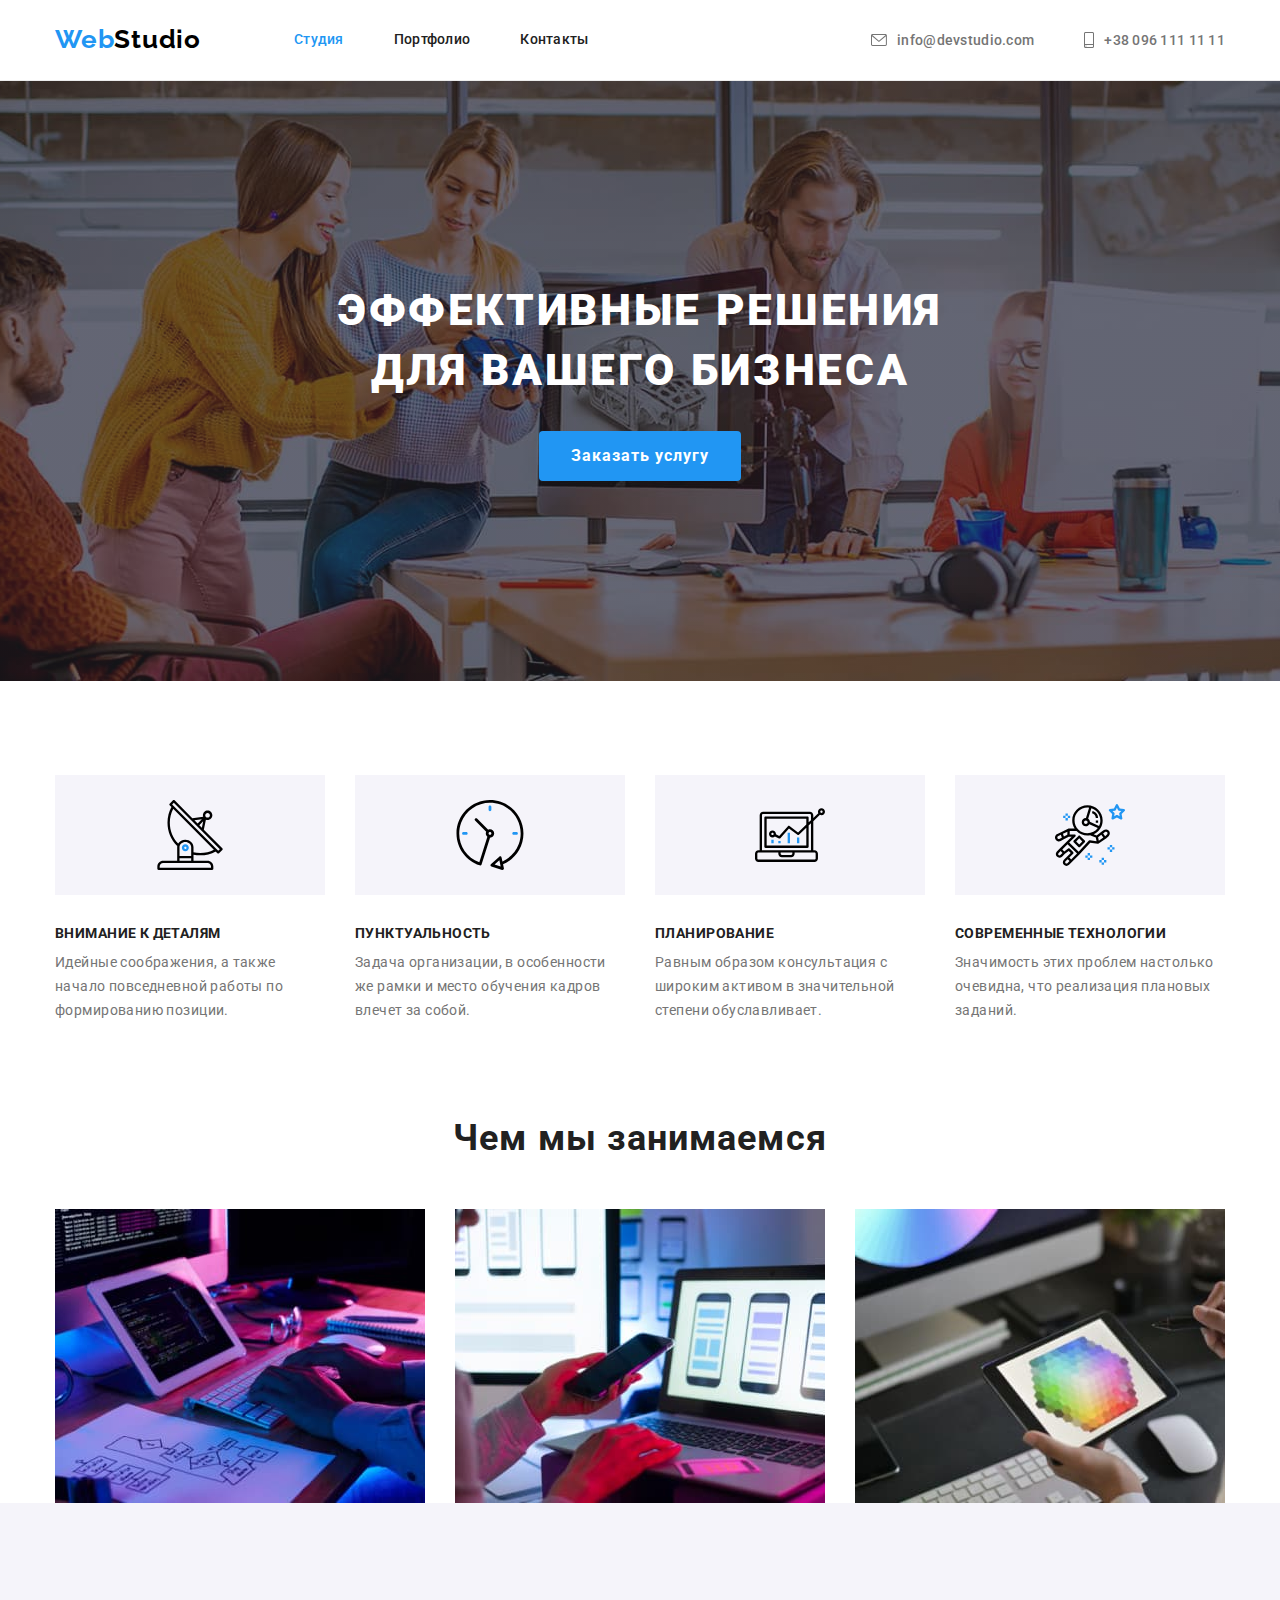
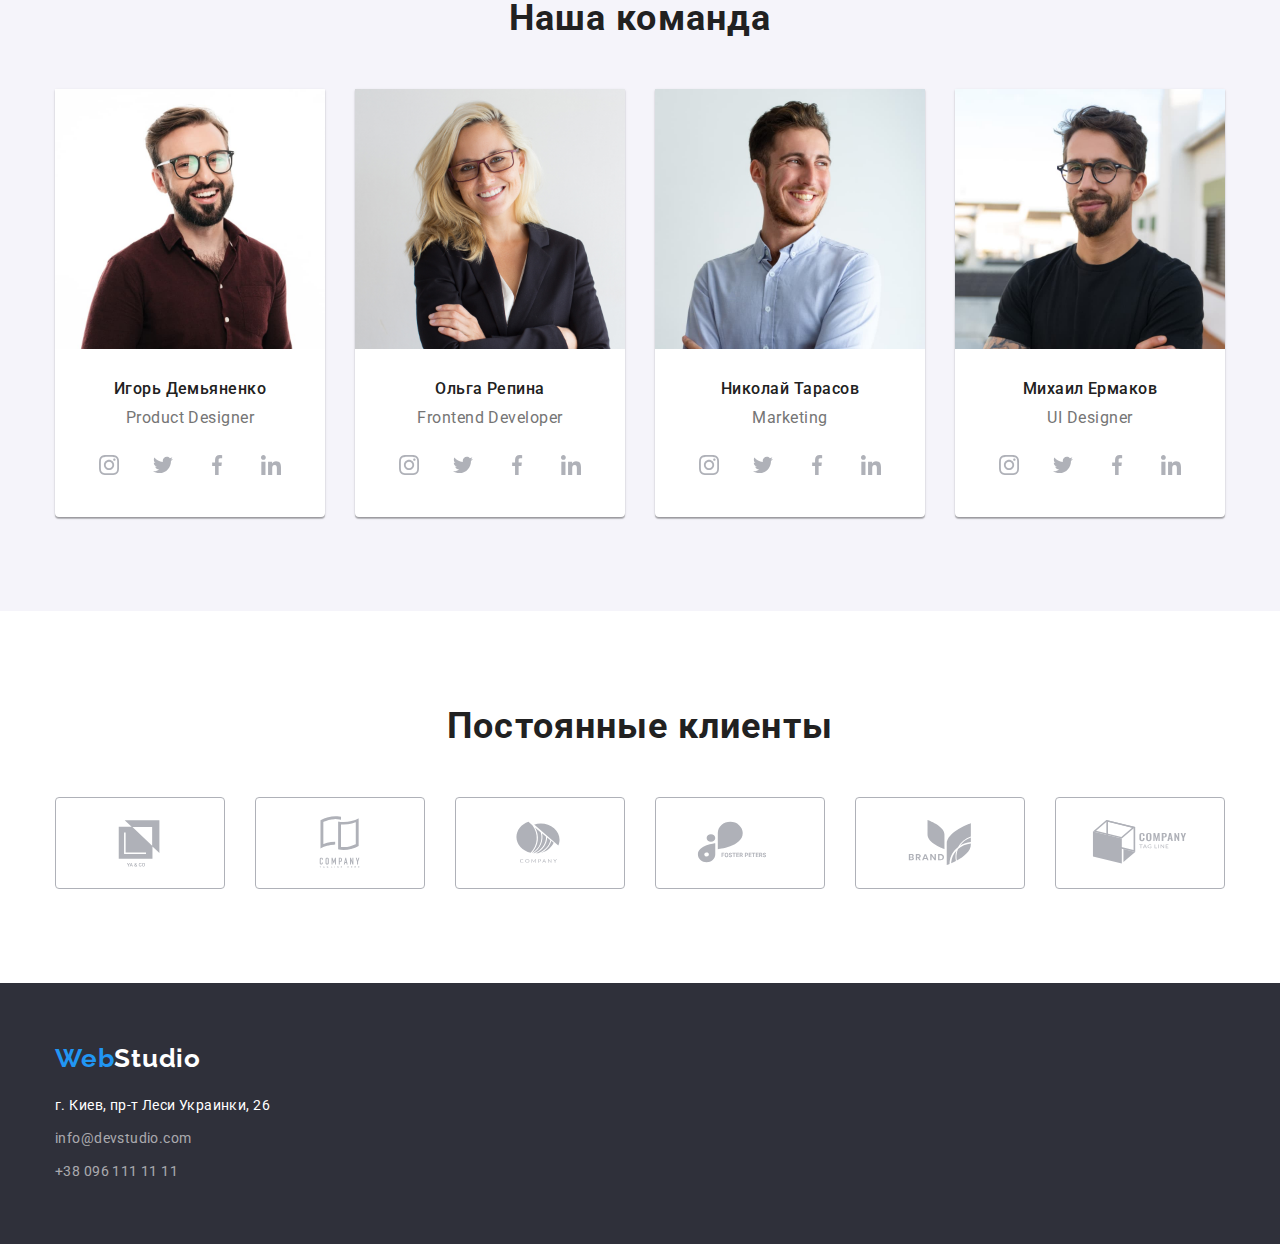
==== commit 019b05f3: "сверстал спрайт по клиентам" ====
--- a/index.html
+++ b/index.html
@@ -60,7 +60,7 @@
                 <h2 hidden>Наши особенности</h2>
                 <ul class="feature-list list">
                     <li class="feature-item">
-                        <div class="box">
+                        <div class="feature-box">
                             <svg class="feature-icon" width="70" height="70">
                                 <use href="./img/icons.svg#icon-antenna"></use>
                             </svg>
@@ -69,7 +69,7 @@
                         <p class="feature-text">Идейные соображения, а также начало повседневной работы по формированию позиции.</p>
                     </li>
                     <li class="feature-item">
-                        <div class="box">
+                        <div class="feature-box">
                             <svg class="feature-icon" width="70" height="70">
                                 <use href="./img/icons.svg#icon-clock"></use>
                             </svg>
@@ -78,7 +78,7 @@
                         <p class="feature-text">Задача организации, в особенности же рамки и место обучения кадров влечет за собой.</p>
                     </li>
                     <li class="feature-item">
-                        <div class="box">
+                        <div class="feature-box">
                             <svg class="feature-icon" width="70" height="70">
                                 <use href="./img/icons.svg#icon-diagram"></use>
                             </svg>
@@ -87,7 +87,7 @@
                         <p class="feature-text">Равным образом консультация с широким активом в значительной степени обуславливает.</p>
                     </li>
                     <li class="feature-item">
-                        <div class="box">
+                        <div class="feature-box">
                             <svg class="feature-icon" width="70" height="70">
                                 <use href="./img/icons.svg#icon-astronaut"></use>
                             </svg>
@@ -253,6 +253,56 @@
                                 </a>
                             </li>
                         </ul>
+                    </li>
+                </ul>
+            </div>
+        </section>
+        <!-- Постоянные клиенты -->
+        <section class="section">
+            <div class="container">
+                <h2 class="client-title">Постоянные клиенты</h2>
+                <ul class="client-list list">
+                    <li class="client-item">
+                        <a class="client-box-link link" href="">
+                            <svg class="client-icon" width="106" height="60">
+                                <use href="./img/icons.svg#icon-client1"></use>
+                            </svg>
+                        </a>
+                    </li>
+                    <li class="client-item">
+                        <a class="client-box-link link" href="">
+                            <svg class="client-icon" width="106" height="60">
+                                <use href="./img/icons.svg#icon-client2"></use>
+                            </svg>
+                        </a>
+                    </li>
+                    <li class="client-item">
+                        <a class="client-box-link link" href="">
+                            <svg class="client-icon" width="106" height="60">
+                                <use href="./img/icons.svg#icon-client3"></use>
+                            </svg>
+                        </a>
+                    </li>
+                    <li class="client-item">
+                        <a class="client-box-link link" href="">
+                            <svg class="client-icon" width="106" height="60">
+                                <use href="./img/icons.svg#icon-client4"></use>
+                            </svg>
+                        </a>
+                    </li>
+                    <li class="client-item">
+                        <a class="client-box-link link" href="">
+                            <svg class="client-icon" width="106" height="60">
+                                <use href="./img/icons.svg#icon-client5"></use>
+                            </svg>
+                        </a>
+                    </li>
+                    <li class="client-item">
+                        <a class="client-box-link link" href="">
+                            <svg class="client-icon" width="106" height="60">
+                                <use href="./img/icons.svg#icon-client6"></use>
+                            </svg>
+                        </a>
                     </li>
                 </ul>
             </div>
--- a/css/style.css
+++ b/css/style.css
@@ -12,6 +12,7 @@
   --white-text-color: #ffffff;
   --accent-color: #2196f3;
   --backgr-btn-color: #f5f4fa;
+  --icon-color: #afb1b8;
   --card-set-gap: 30px;
 }
 p,
@@ -146,21 +147,6 @@
   margin-right: 10px;
   fill: currentColor;
 }
-
-/* .contact-link.mail::before {
-  display: inline-block;
-  content: '';
-  width: 16px;
-  height: 12px;
-  margin-right: 10px;
-  background-image: url('../img/envelope.png');
-  background-size: contain;
-  background-repeat: no-repeat;
-  background-position: center;
-}
-.contact-link.mail:hover::before {
-  background-image: url('../img/envelope.svg');
-} */
 
 /*----------- HERO------------- */
 .hero {
@@ -218,7 +204,7 @@
 .feature-item:not(:last-child) {
   margin-right: 30px;
 }
-.box {
+.feature-box {
   display: flex;
   margin-bottom: 30px;
   width: 270px;
@@ -228,18 +214,6 @@
   justify-content: center;
 }
 
-/* .feature-item::before {
-  display: block;
-  content: '';
-  margin-bottom: 30px;
-  width: 270px;
-  height: 120px;
-  background-color: var(--backgr-btn-color);
-  background-image: url(../img/antena.png);
-  background-repeat: no-repeat;
-  background-position: center;
-  border-radius: 4px;
-} */
 .feature-title {
   margin-bottom: 10px;
 
@@ -331,7 +305,7 @@
   width: 44px;
   height: 44px;
   border-radius: 50%;
-  color: #afb1b8;
+  color: var(--icon-color);
 }
 .team-icon-link:hover,
 .team-icon-link:focus {
@@ -339,6 +313,42 @@
   color: var(--white-text-color);
 }
 .team-icon {
+  fill: currentColor;
+}
+
+/*---ПОСТОЯННЫЕ КЛИЕНТЫ---*/
+.client-title {
+  margin-bottom: 50px;
+
+  font-size: 36px;
+  line-height: calc(42 / 36);
+  text-align: center;
+  letter-spacing: 0.03em;
+}
+.client-list {
+  display: flex;
+}
+.client-item:not(:last-child) {
+  margin-right: 30px;
+}
+
+.client-box-link {
+  display: flex;
+
+  width: 170px;
+  height: 92px;
+  align-items: center;
+  justify-content: center;
+  border: 1px solid rgba(175, 177, 184, 1);
+  border-radius: 4px;
+  color: var(--icon-color);
+}
+.client-box-link:hover,
+.client-box-link:focus {
+  color: var(--accent-color);
+  border-color: var(--accent-color);
+}
+.client-icon {
   fill: currentColor;
 }
 
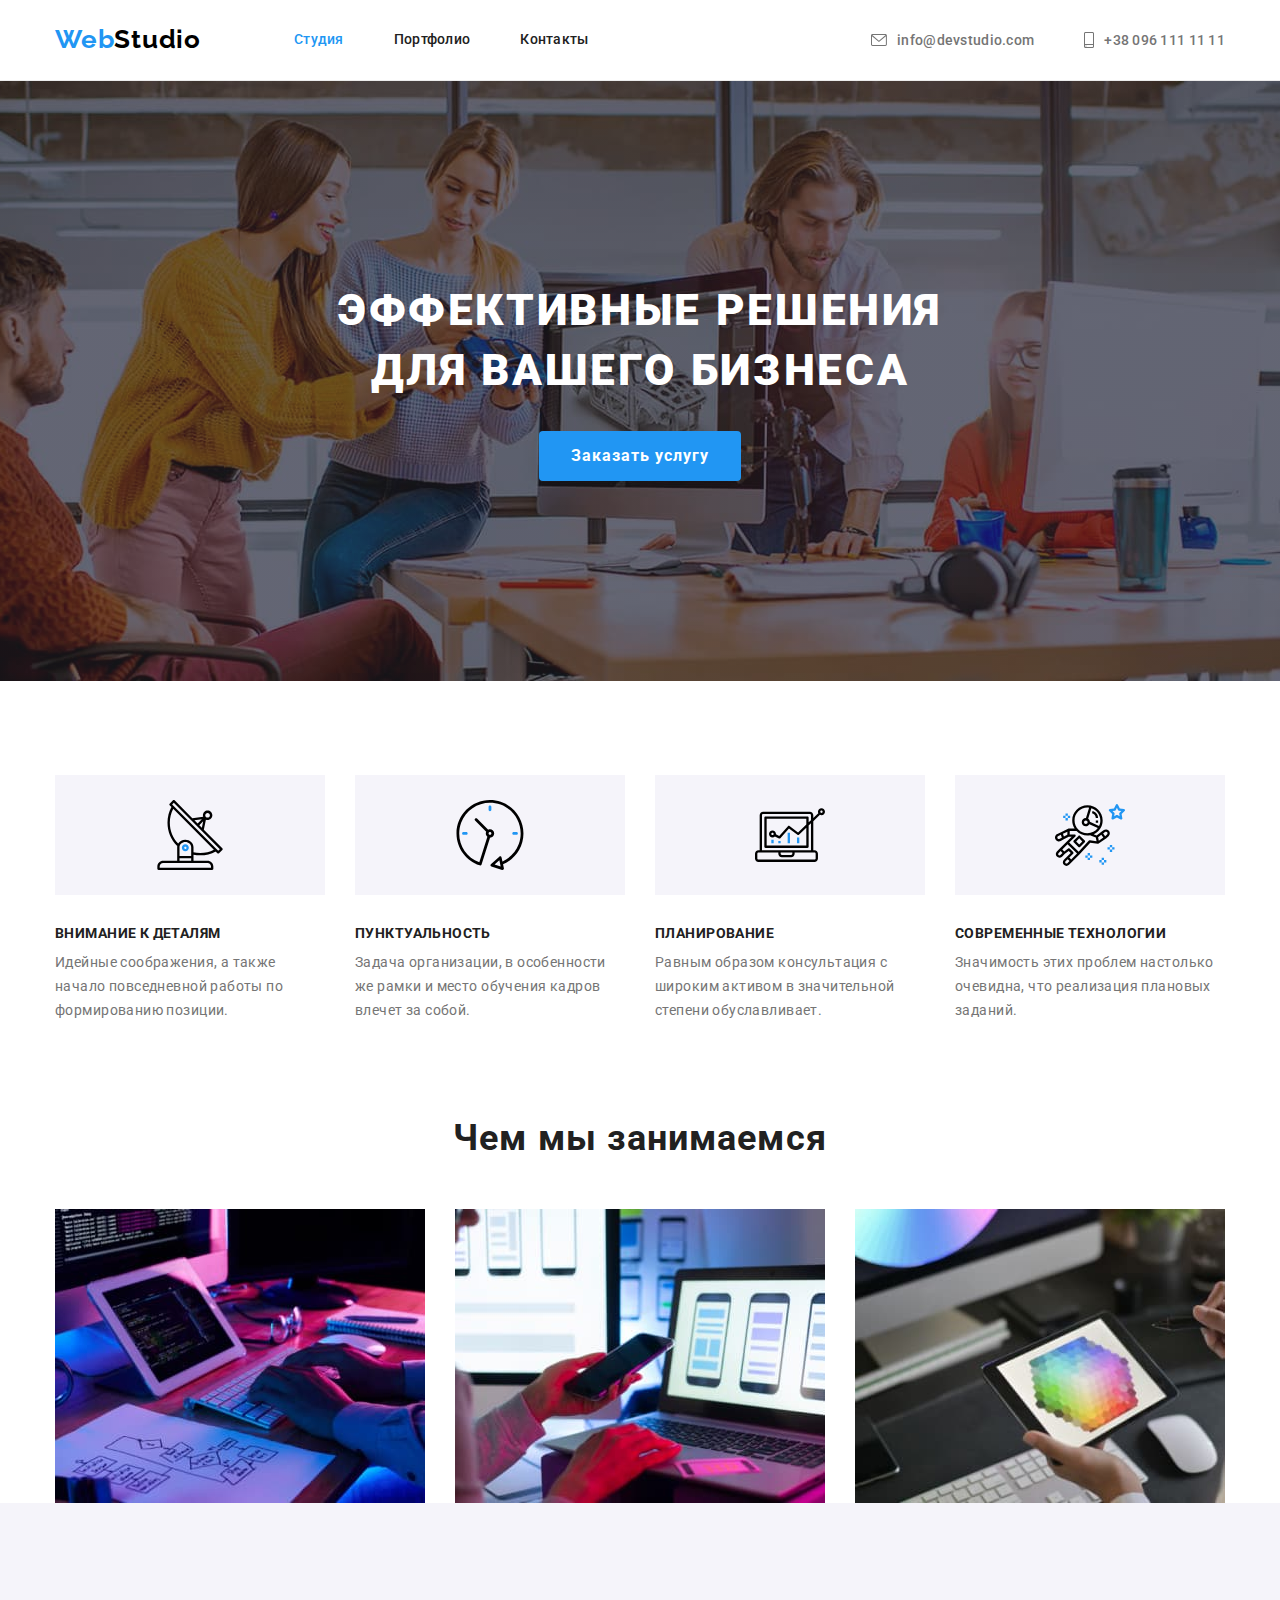
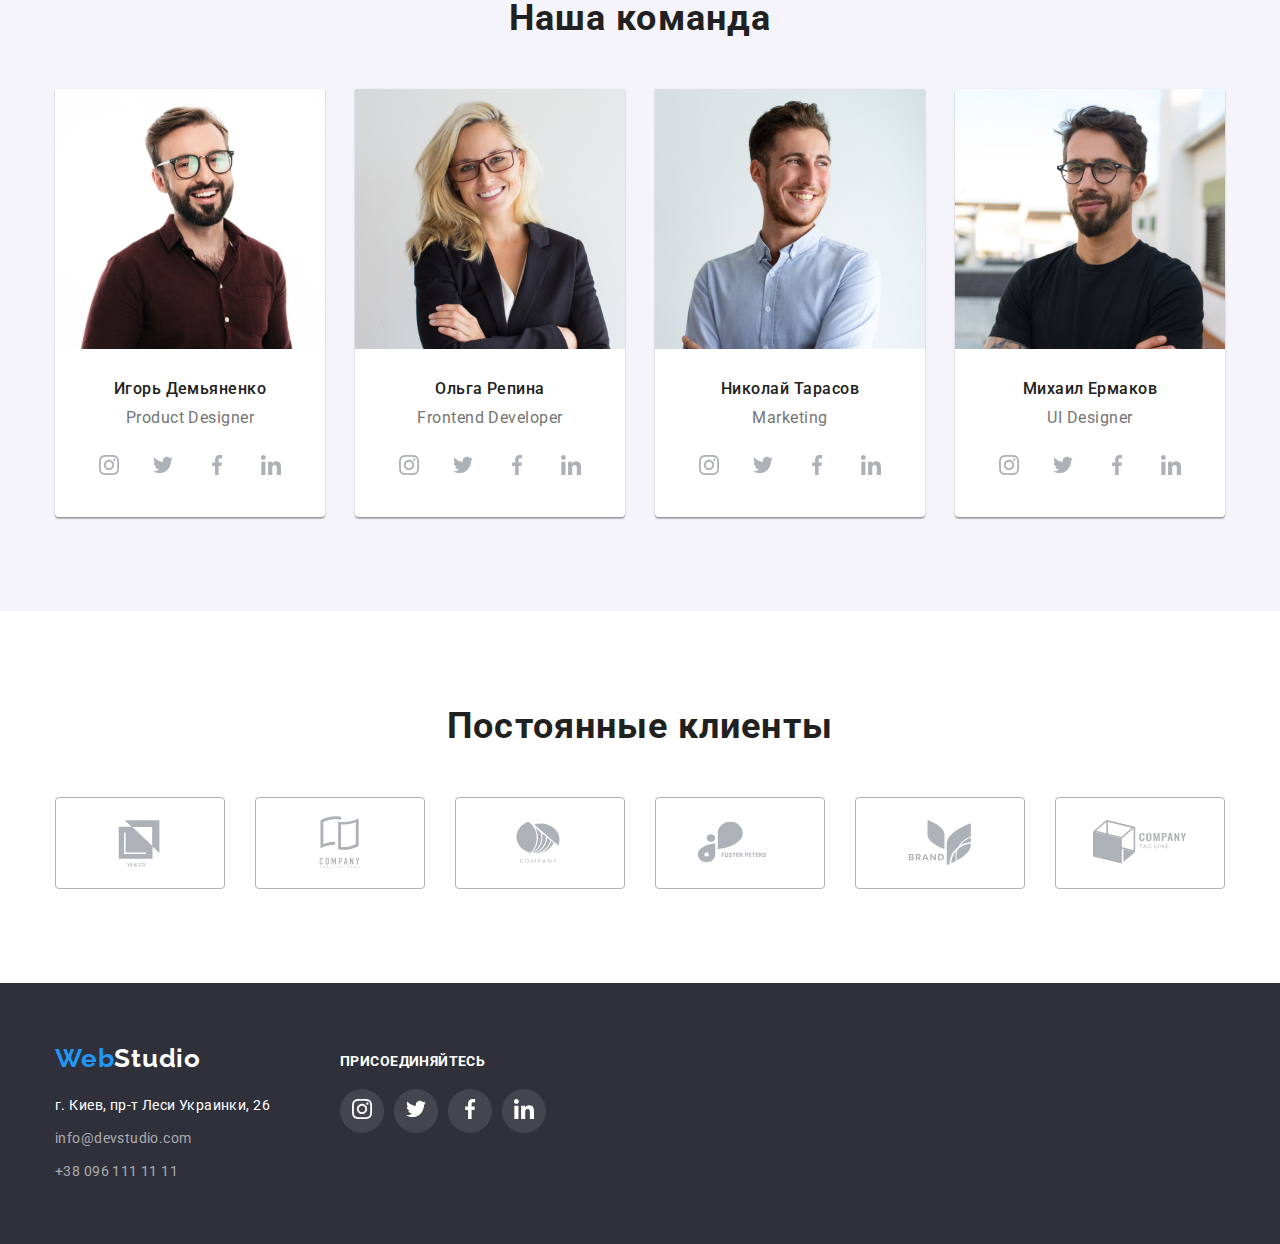
==== commit 3058b853: "сверстал футтер с соцсетями" ====
--- a/index.html
+++ b/index.html
@@ -311,15 +311,50 @@
     
     <!-- Подвал -->
     <footer class="footer">
-        <div class="container">
-            <a class="footer-logo link" href="./index.html"><span class="web-logo">Web</span>Studio</a>
-            <address class="footer-adress">
-                <ul class="footer-list list">
-                    <li class="footer-item"><a class="footer-link link adr" href="https://goo.gl/maps/FyRtDCah4eufWKgu7" target="_blank">г. Киев, пр-т Леси Украинки, 26</a></li>
-                    <li class="footer-item"><a class="footer-link link" href="mailto:info@devstudio.com">info@devstudio.com</a></li>
-                    <li class="footer-item"><a class="footer-link link" href="tel:+380961111111">+38 096 111 11 11</a></li>
-                </ul>
-            </address>
+        <div class="container footer-sides">
+            <div class="footer-left">
+                <a class="footer-logo link" href="./index.html"><span class="web-logo">Web</span>Studio</a>
+                <address class="footer-adress">
+                    <ul class="footer-list list">
+                        <li class="footer-item"><a class="footer-link link adr" href="https://goo.gl/maps/FyRtDCah4eufWKgu7" target="_blank">г. Киев, пр-т Леси Украинки, 26</a></li>
+                        <li class="footer-item"><a class="footer-link link" href="mailto:info@devstudio.com">info@devstudio.com</a></li>
+                        <li class="footer-item"><a class="footer-link link" href="tel:+380961111111">+38 096 111 11 11</a></li>
+                    </ul>
+                </address>
+            </div>
+            <div class="footer-right">
+                <h2 class="footer-right-title">присоединяйтесь</h2>
+                <ul class="footer-social-list list">
+                    <li class="footer-social-item">
+                        <a class="footer-social-link" href="">
+                            <svg class="social-icon" width="20" height="20">
+                                <use href="./img/icons.svg#icon-instagram"></use>
+                            </svg>
+                        </a>
+                    </li>
+                    <li class="footer-social-item">
+                        <a class="footer-social-link" href="">
+                            <svg class="social-icon" width="20" height="20">
+                                <use href="./img/icons.svg#icon-twitter"></use>
+                            </svg>
+                        </a>
+                    </li>
+                    <li class="footer-social-item">
+                        <a class="footer-social-link" href="">
+                            <svg class="social-icon" width="20" height="20">
+                                <use href="./img/icons.svg#icon-facebook"></use>
+                            </svg>
+                        </a>
+                    </li>
+                    <li class="footer-social-item">
+                        <a class="footer-social-link" href="">
+                            <svg class="social-icon" width="20" height="20">
+                                <use href="./img/icons.svg#icon-linkedin"></use>
+                            </svg>
+                        </a>
+                    </li>
+                </ul>
+            </div>
         </div>
     </footer>
 </body>
--- a/css/style.css
+++ b/css/style.css
@@ -423,6 +423,9 @@
 .footer {
   background-color: #2f303a;
 }
+.footer-sides {
+  display: flex;
+}
 .footer-logo {
   display: block;
   padding-top: 60px;
@@ -455,3 +458,43 @@
 .footer-link:focus {
   color: var(--accent-color);
 }
+.footer-right {
+  padding-top: 70px;
+  margin-left: 70px;
+}
+.footer-right-title {
+  margin-bottom: 20px;
+
+  font-size: 14px;
+  line-height: calc(16 / 14);
+  letter-spacing: 0.03em;
+  text-transform: uppercase;
+  color: var(--white-text-color);
+}
+.footer-social-list {
+  display: flex;
+}
+.footer-social-item {
+  display: flex;
+
+  width: 44px;
+  height: 44px;
+  border-radius: 50%;
+  background-color: rgba(255, 255, 255, 0.1);
+  justify-content: center;
+  align-items: center;
+}
+.footer-social-item:not(:last-child) {
+  margin-right: 10px;
+}
+.footer-social-item:hover,
+.footer-social-item:focus {
+  background-color: var(--accent-color);
+}
+
+.footer-social-link {
+  color: var(--white-text-color);
+}
+.social-icon {
+  fill: currentColor;
+}
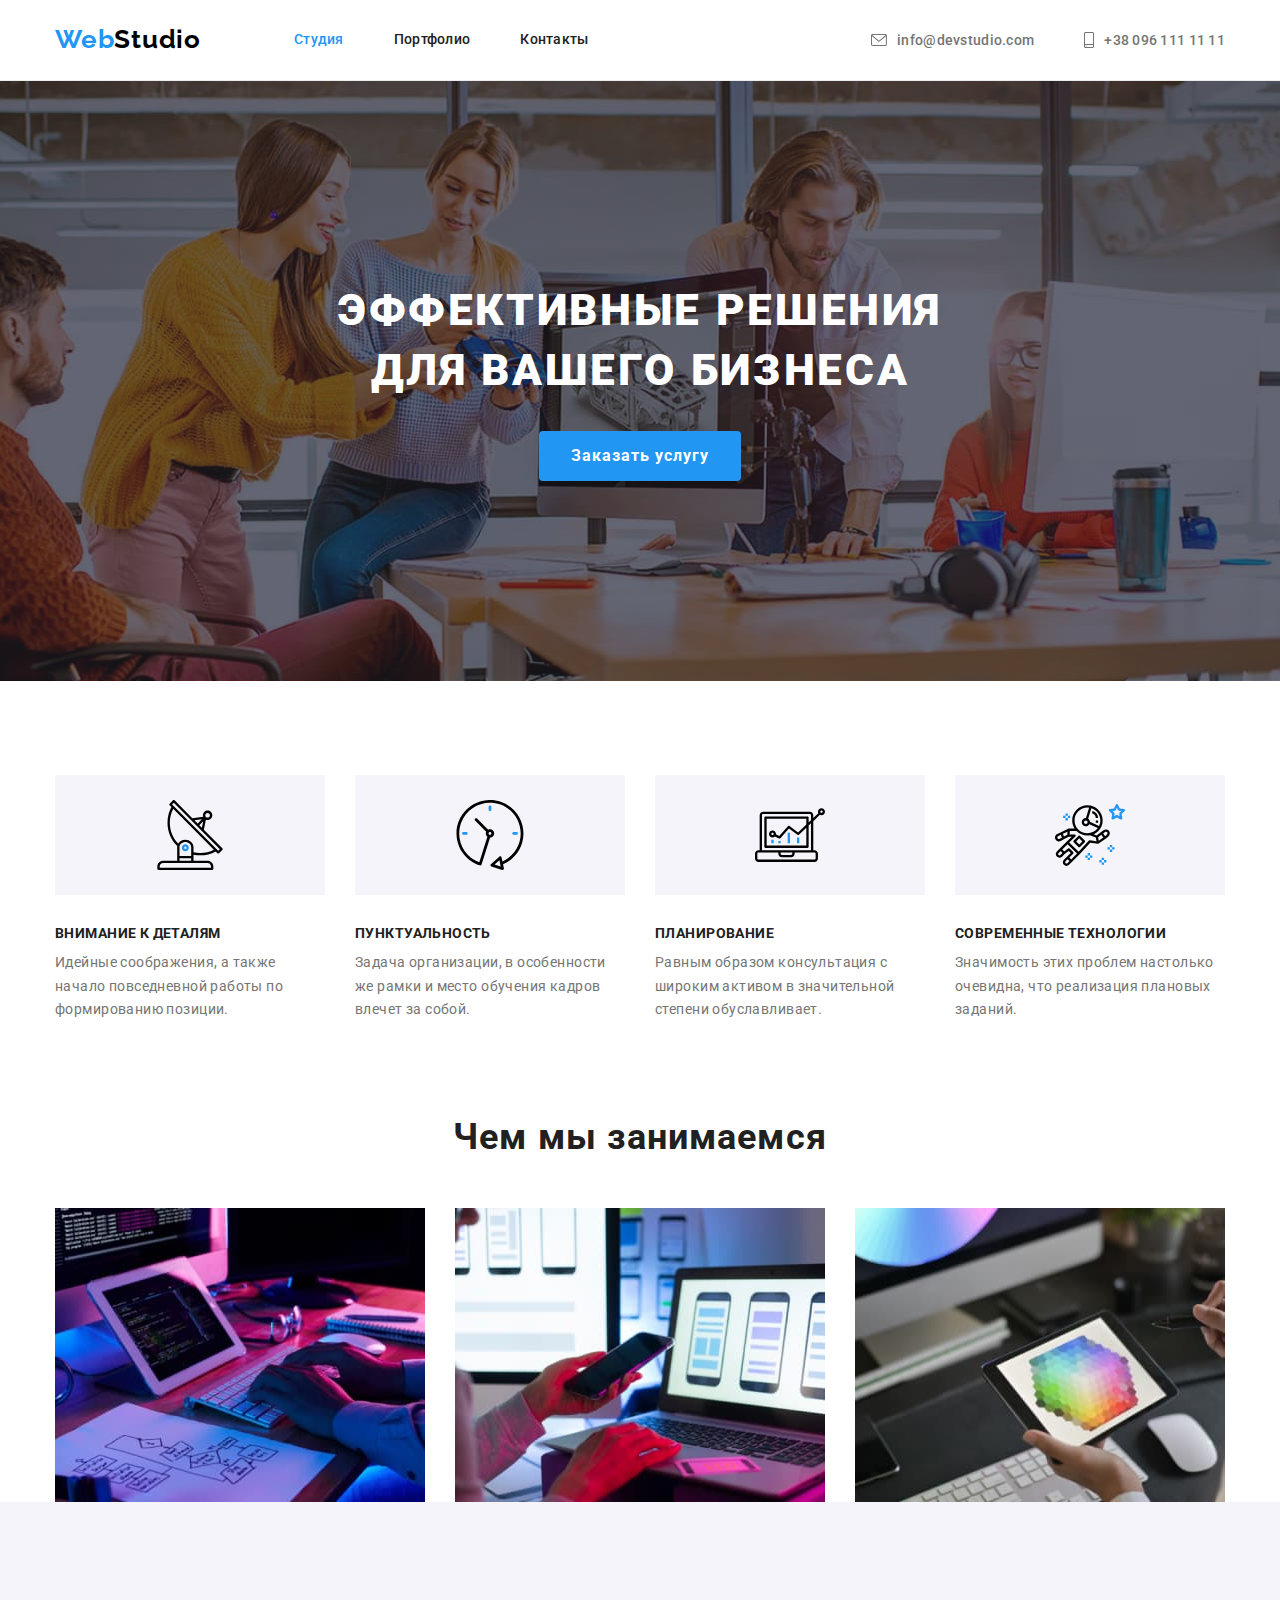
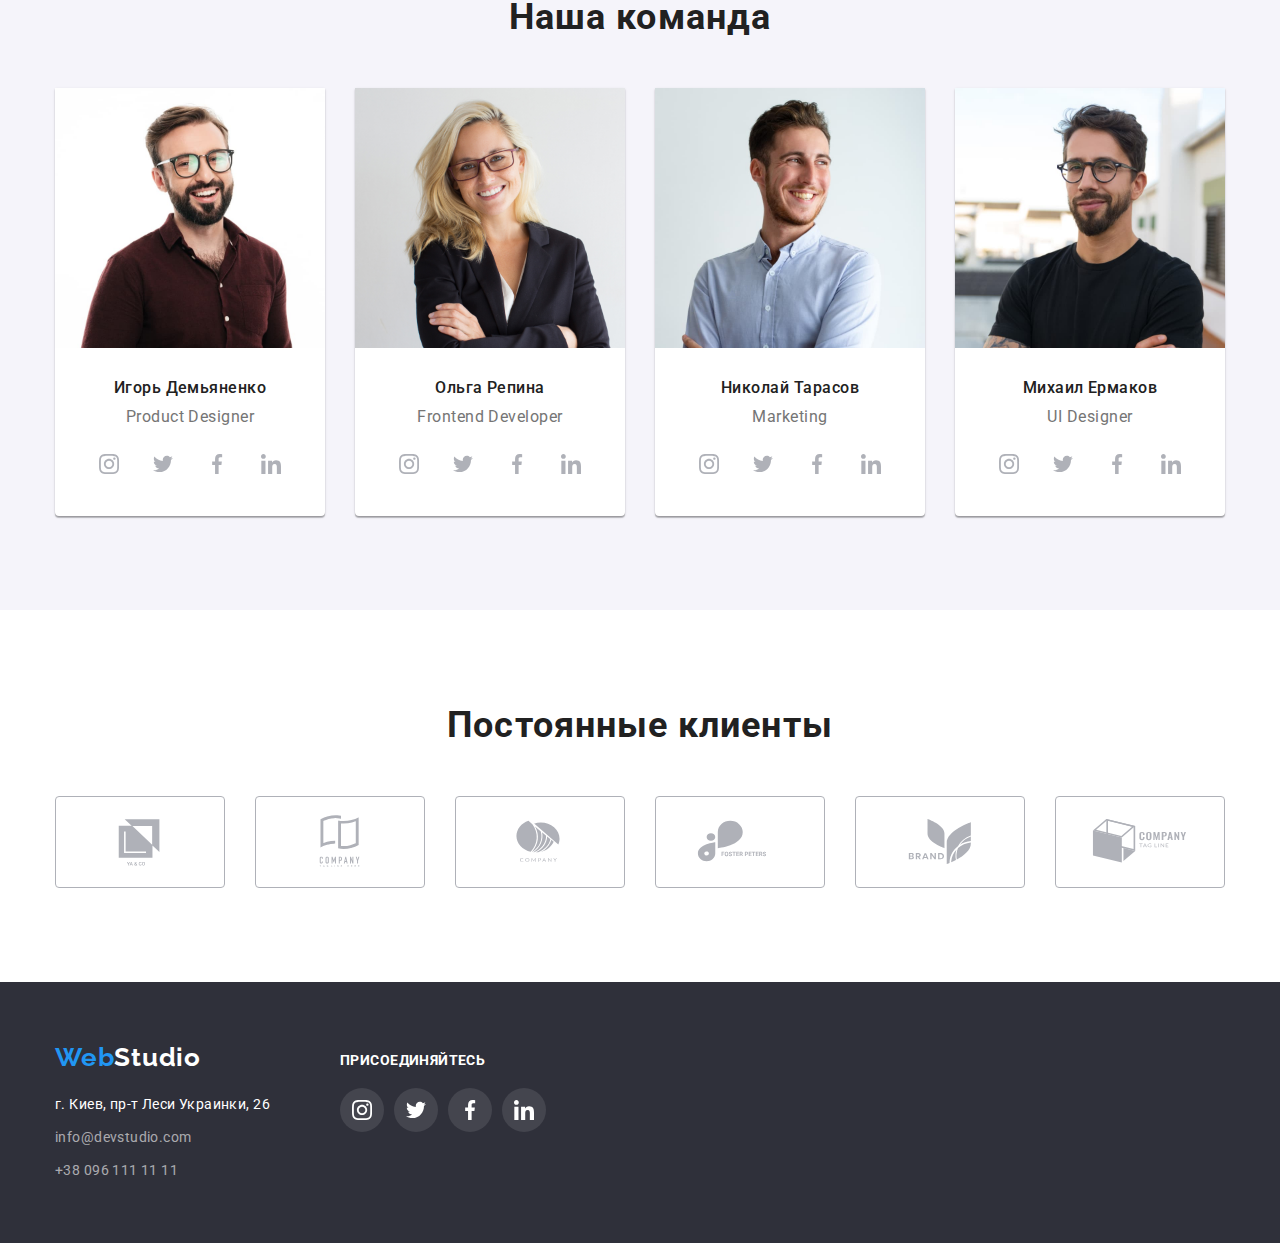
==== commit 24035077: "внесены правки по замечаниям ментора" ====
--- a/index.html
+++ b/index.html
@@ -116,143 +116,151 @@
                 <ul class="team-list list">
                     <li class="team-item">
                         <img class="team-photo" src="img/team_card_1.jpg" alt="Игорь Демьяненко" width="270">
-                        <h3 class="team-title-name">Игорь Демьяненко</h3>
-                        <p class="team-text">Product Designer</p>
-                        <ul class="team-icon-list list">
-                            <li class="team-icon-item">
-                                <a class="team-icon-link link" href="">
-                                    <svg class="team-icon" width="20" height="20">
-                                        <use href="./img/icons.svg#icon-instagram"></use>
-                                    </svg>
-                                </a>
-                            </li>
-                            <li class="team-icon-item">
-                                <a class="team-icon-link link" href="">
-                                    <svg class="team-icon" width="20" height="20">
-                                        <use href="./img/icons.svg#icon-twitter"></use>
-                                    </svg>
-                                </a>
-                            </li>
-                            <li class="team-icon-item">
-                                <a class="team-icon-link link" href="">
-                                    <svg class="team-icon" width="20" height="20">
-                                        <use href="./img/icons.svg#icon-facebook"></use>
-                                    </svg>
-                                </a>
-                            </li>
-                            <li class="team-icon-item">
-                                <a class="team-icon-link link" href="">
-                                    <svg class="team-icon" width="20" height="20">
-                                        <use href="./img/icons.svg#icon-linkedin"></use>
-                                    </svg>
-                                </a>
-                            </li>
-                        </ul>
+                        <div class="team-content">
+                            <h3 class="team-title-name">Игорь Демьяненко</h3>
+                            <p class="team-text">Product Designer</p>
+                            <ul class="team-icon-list list">
+                                <li class="team-icon-item">
+                                    <a class="team-icon-link link" href="">
+                                        <svg class="team-icon" width="20" height="20">
+                                            <use href="./img/icons.svg#icon-instagram"></use>
+                                        </svg>
+                                    </a>
+                                </li>
+                                <li class="team-icon-item">
+                                    <a class="team-icon-link link" href="">
+                                        <svg class="team-icon" width="20" height="20">
+                                            <use href="./img/icons.svg#icon-twitter"></use>
+                                        </svg>
+                                    </a>
+                                </li>
+                                <li class="team-icon-item">
+                                    <a class="team-icon-link link" href="">
+                                        <svg class="team-icon" width="20" height="20">
+                                            <use href="./img/icons.svg#icon-facebook"></use>
+                                        </svg>
+                                    </a>
+                                </li>
+                                <li class="team-icon-item">
+                                    <a class="team-icon-link link" href="">
+                                        <svg class="team-icon" width="20" height="20">
+                                            <use href="./img/icons.svg#icon-linkedin"></use>
+                                        </svg>
+                                    </a>
+                                </li>
+                            </ul>
+                        </div>
                     </li>
                     <li class="team-item">
                         <img class="team-photo" src="img/team_card_2.jpg" alt="Ольга Репина" width="270">
-                        <h3 class="team-title-name">Ольга Репина</h3>
-                        <p class="team-text">Frontend Developer</p>
-                        <ul class="team-icon-list list">
-                            <li class="team-icon-item">
-                                <a class="team-icon-link link" href="">
-                                    <svg class="team-icon" width="20" height="20">
-                                        <use href="./img/icons.svg#icon-instagram"></use>
-                                    </svg>
-                                </a>
-                            </li>
-                            <li class="team-icon-item">
-                                <a class="team-icon-link link" href="">
-                                    <svg class="team-icon" width="20" height="20">
-                                        <use href="./img/icons.svg#icon-twitter"></use>
-                                    </svg>
-                                </a>
-                            </li>
-                            <li class="team-icon-item">
-                                <a class="team-icon-link link" href="">
-                                    <svg class="team-icon" width="20" height="20">
-                                        <use href="./img/icons.svg#icon-facebook"></use>
-                                    </svg>
-                                </a>
-                            </li>
-                            <li class="team-icon-item">
-                                <a class="team-icon-link link" href="">
-                                    <svg class="team-icon" width="20" height="20">
-                                        <use href="./img/icons.svg#icon-linkedin"></use>
-                                    </svg>
-                                </a>
-                            </li>
-                        </ul>
+                        <div class="team-content">
+                            <h3 class="team-title-name">Ольга Репина</h3>
+                            <p class="team-text">Frontend Developer</p>
+                            <ul class="team-icon-list list">
+                                <li class="team-icon-item">
+                                    <a class="team-icon-link link" href="">
+                                        <svg class="team-icon" width="20" height="20">
+                                            <use href="./img/icons.svg#icon-instagram"></use>
+                                        </svg>
+                                    </a>
+                                </li>
+                                <li class="team-icon-item">
+                                    <a class="team-icon-link link" href="">
+                                        <svg class="team-icon" width="20" height="20">
+                                            <use href="./img/icons.svg#icon-twitter"></use>
+                                        </svg>
+                                    </a>
+                                </li>
+                                <li class="team-icon-item">
+                                    <a class="team-icon-link link" href="">
+                                        <svg class="team-icon" width="20" height="20">
+                                            <use href="./img/icons.svg#icon-facebook"></use>
+                                        </svg>
+                                    </a>
+                                </li>
+                                <li class="team-icon-item">
+                                    <a class="team-icon-link link" href="">
+                                        <svg class="team-icon" width="20" height="20">
+                                            <use href="./img/icons.svg#icon-linkedin"></use>
+                                        </svg>
+                                    </a>
+                                </li>
+                            </ul>
+                        </div>
                     </li>
                     <li class="team-item">
                         <img class="team-photo" src="img/team_card_3.jpg" alt="Николай Тарасов" width="270">
-                        <h3 class="team-title-name">Николай Тарасов</h3>
-                        <p class="team-text">Marketing</p>
-                        <ul class="team-icon-list list">
-                            <li class="team-icon-item">
-                                <a class="team-icon-link link" href="">
-                                    <svg class="team-icon" width="20" height="20">
-                                        <use href="./img/icons.svg#icon-instagram"></use>
-                                    </svg>
-                                </a>
-                            </li>
-                            <li class="team-icon-item">
-                                <a class="team-icon-link link" href="">
-                                    <svg class="team-icon" width="20" height="20">
-                                        <use href="./img/icons.svg#icon-twitter"></use>
-                                    </svg>
-                                </a>
-                            </li>
-                            <li class="team-icon-item">
-                                <a class="team-icon-link link" href="">
-                                    <svg class="team-icon" width="20" height="20">
-                                        <use href="./img/icons.svg#icon-facebook"></use>
-                                    </svg>
-                                </a>
-                            </li>
-                            <li class="team-icon-item">
-                                <a class="team-icon-link link" href="">
-                                    <svg class="team-icon" width="20" height="20">
-                                        <use href="./img/icons.svg#icon-linkedin"></use>
-                                    </svg>
-                                </a>
-                            </li>
-                        </ul>
+                        <div class="team-content">
+                            <h3 class="team-title-name">Николай Тарасов</h3>
+                            <p class="team-text">Marketing</p>
+                            <ul class="team-icon-list list">
+                                <li class="team-icon-item">
+                                    <a class="team-icon-link link" href="">
+                                        <svg class="team-icon" width="20" height="20">
+                                            <use href="./img/icons.svg#icon-instagram"></use>
+                                        </svg>
+                                    </a>
+                                </li>
+                                <li class="team-icon-item">
+                                    <a class="team-icon-link link" href="">
+                                        <svg class="team-icon" width="20" height="20">
+                                            <use href="./img/icons.svg#icon-twitter"></use>
+                                        </svg>
+                                    </a>
+                                </li>
+                                <li class="team-icon-item">
+                                    <a class="team-icon-link link" href="">
+                                        <svg class="team-icon" width="20" height="20">
+                                            <use href="./img/icons.svg#icon-facebook"></use>
+                                        </svg>
+                                    </a>
+                                </li>
+                                <li class="team-icon-item">
+                                    <a class="team-icon-link link" href="">
+                                        <svg class="team-icon" width="20" height="20">
+                                            <use href="./img/icons.svg#icon-linkedin"></use>
+                                        </svg>
+                                    </a>
+                                </li>
+                            </ul>
+                        </div>
                     </li>
                     <li class="team-item">
                         <img class="team-photo" src="img/team_card_4.jpg" alt="Михаил Ермаков" width="270">
-                        <h3 class="team-title-name">Михаил Ермаков</h3>
-                        <p class="team-text">UI Designer</p>
-                        <ul class="team-icon-list list">
-                            <li class="team-icon-item">
-                                <a class="team-icon-link link" href="">
-                                    <svg class="team-icon" width="20" height="20">
-                                        <use href="./img/icons.svg#icon-instagram"></use>
-                                    </svg>
-                                </a>
-                            </li>
-                            <li class="team-icon-item">
-                                <a class="team-icon-link link" href="">
-                                    <svg class="team-icon" width="20" height="20">
-                                        <use href="./img/icons.svg#icon-twitter"></use>
-                                    </svg>
-                                </a>
-                            </li>
-                            <li class="team-icon-item">
-                                <a class="team-icon-link link" href="">
-                                    <svg class="team-icon" width="20" height="20">
-                                        <use href="./img/icons.svg#icon-facebook"></use>
-                                    </svg>
-                                </a>
-                            </li>
-                            <li class="team-icon-item">
-                                <a class="team-icon-link link" href="">
-                                    <svg class="team-icon" width="20" height="20">
-                                        <use href="./img/icons.svg#icon-linkedin"></use>
-                                    </svg>
-                                </a>
-                            </li>
-                        </ul>
+                        <div class="team-content">
+                            <h3 class="team-title-name">Михаил Ермаков</h3>
+                            <p class="team-text">UI Designer</p>
+                            <ul class="team-icon-list list">
+                                <li class="team-icon-item">
+                                    <a class="team-icon-link link" href="">
+                                        <svg class="team-icon" width="20" height="20">
+                                            <use href="./img/icons.svg#icon-instagram"></use>
+                                        </svg>
+                                    </a>
+                                </li>
+                                <li class="team-icon-item">
+                                    <a class="team-icon-link link" href="">
+                                        <svg class="team-icon" width="20" height="20">
+                                            <use href="./img/icons.svg#icon-twitter"></use>
+                                        </svg>
+                                    </a>
+                                </li>
+                                <li class="team-icon-item">
+                                    <a class="team-icon-link link" href="">
+                                        <svg class="team-icon" width="20" height="20">
+                                            <use href="./img/icons.svg#icon-facebook"></use>
+                                        </svg>
+                                    </a>
+                                </li>
+                                <li class="team-icon-item">
+                                    <a class="team-icon-link link" href="">
+                                        <svg class="team-icon" width="20" height="20">
+                                            <use href="./img/icons.svg#icon-linkedin"></use>
+                                        </svg>
+                                    </a>
+                                </li>
+                            </ul>
+                        </div>
                     </li>
                 </ul>
             </div>
--- a/css/style.css
+++ b/css/style.css
@@ -151,8 +151,10 @@
 /*----------- HERO------------- */
 .hero {
   margin: 0 auto;
+  padding-top: 200px;
+  padding-bottom: 200px;
   max-width: 1600px;
-  height: 600px;
+  text-align: center;
 
   background-color: #c4c4c4;
   background-image: linear-gradient(
@@ -165,12 +167,7 @@
   background-position: center;
   background-size: cover;
 }
-.hero-container {
-  padding-bottom: 200px;
-  text-align: center;
-}
 .hero-title {
-  padding-top: 200px;
   margin-bottom: 30px;
 
   font-weight: 900;
@@ -194,6 +191,7 @@
   background-color: var(--accent-color);
   border-color: transparent;
   cursor: pointer;
+  box-shadow: 0px 4px 4px rgba(0, 0, 0, 0.15);
   border-radius: 4px;
 }
 
@@ -206,6 +204,7 @@
 }
 .feature-box {
   display: flex;
+
   margin-bottom: 30px;
   width: 270px;
   height: 120px;
@@ -260,10 +259,11 @@
   box-shadow: 0px 1px 3px rgba(0, 0, 0, 0.12), 0px 1px 1px rgba(0, 0, 0, 0.14),
     0px 2px 1px rgba(0, 0, 0, 0.2);
   background-color: #ffffff;
+}
+.team-content {
+  padding-top: 30px;
   padding-bottom: 30px;
-}
-.team-photo {
-  margin-bottom: 30px;
+  text-align: center;
 }
 .team-title {
   margin-bottom: 50px;
@@ -279,7 +279,6 @@
   font-weight: 500;
   font-size: 16px;
   line-height: calc(19 / 16);
-  text-align: center;
   letter-spacing: 0.03em;
 }
 .team-text {
@@ -287,7 +286,6 @@
 
   font-size: 16px;
   line-height: calc(19 / 16);
-  text-align: center;
   letter-spacing: 0.03em;
 }
 .team-icon-list {
@@ -300,12 +298,13 @@
 }
 .team-icon-link {
   display: flex;
-  justify-content: center;
-  align-items: center;
+
   width: 44px;
   height: 44px;
   border-radius: 50%;
   color: var(--icon-color);
+  justify-content: center;
+  align-items: center;
 }
 .team-icon-link:hover,
 .team-icon-link:focus {
@@ -331,17 +330,16 @@
 .client-item:not(:last-child) {
   margin-right: 30px;
 }
-
 .client-box-link {
   display: flex;
 
   width: 170px;
   height: 92px;
-  align-items: center;
-  justify-content: center;
   border: 1px solid rgba(175, 177, 184, 1);
   border-radius: 4px;
   color: var(--icon-color);
+  align-items: center;
+  justify-content: center;
 }
 .client-box-link:hover,
 .client-box-link:focus {
@@ -380,6 +378,8 @@
 .filter-btn:focus {
   color: var(--white-text-color);
   background-color: var(--accent-color);
+  box-shadow: 0px 2px 2px 0px rgba(0, 0, 0, 0.12),
+    0px 1px 2px 0px rgba(0, 0, 0, 0.08), 0px 3px 1px 0px rgba(0, 0, 0, 0.1);
 }
 .filter-btn.current {
   color: var(--white-text-color);
@@ -399,12 +399,16 @@
   margin-top: var(--card-set-gap);
   border: 1px solid #eeeeee;
 }
-.work-photo {
-  margin-bottom: 20px;
+.work-link {
+  display: block;
+}
+.work-link:hover,
+.work-link:focus {
+  box-shadow: 1px 4px 6px 0px rgba(0, 0, 0, 0.16),
+    0px 4px 4px 0px rgba(0, 0, 0, 0.06), 0px 1px 1px 0px rgba(0, 0, 0, 0.12);
 }
 .work-content {
-  padding-left: 24px;
-  padding-bottom: 20px;
+  padding: 20px 24px;
 }
 .work-title {
   margin-bottom: 4px;
@@ -474,7 +478,10 @@
 .footer-social-list {
   display: flex;
 }
-.footer-social-item {
+.footer-social-item:not(:last-child) {
+  margin-right: 10px;
+}
+.footer-social-link {
   display: flex;
 
   width: 44px;
@@ -484,14 +491,10 @@
   justify-content: center;
   align-items: center;
 }
-.footer-social-item:not(:last-child) {
-  margin-right: 10px;
-}
-.footer-social-item:hover,
-.footer-social-item:focus {
+.footer-social-link:hover,
+.footer-social-link:focus {
   background-color: var(--accent-color);
 }
-
 .footer-social-link {
   color: var(--white-text-color);
 }
